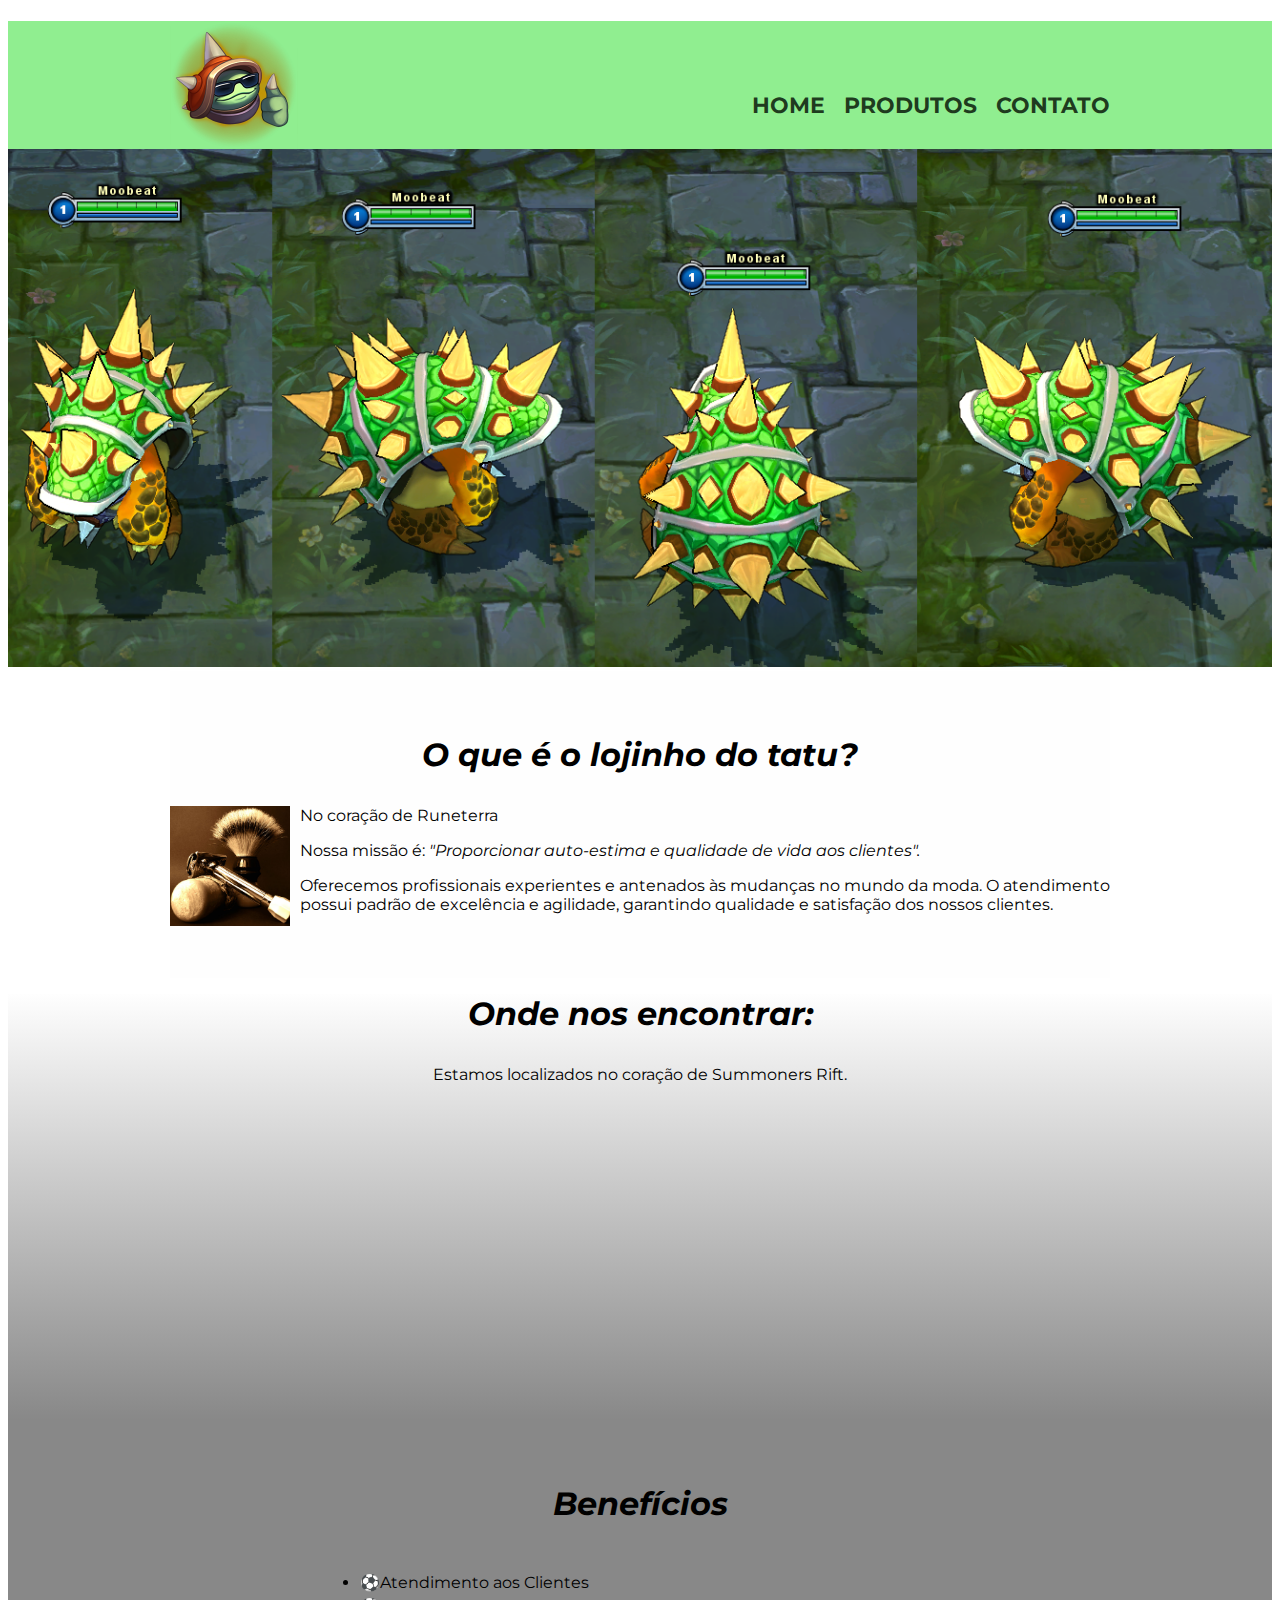
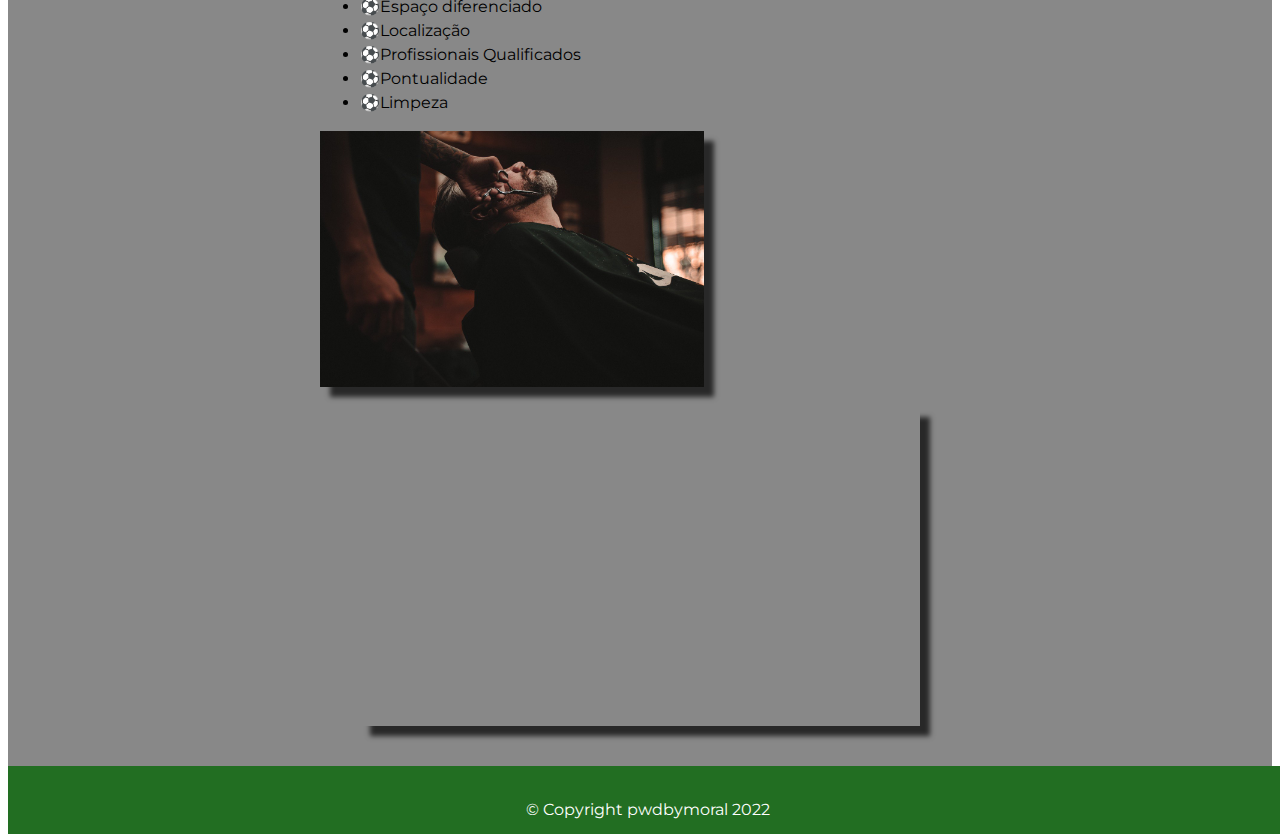
==== index.html @ 6970e9bc "refactoring and more little updates" ====
<!DOCTYPE html>
<html lang="pt-br">
    <head>
        <meta charset="UTF-8">
        <meta name="viewport" content="width=device-width">
        <title> Lojinho do Tatu </title>
        <link rel="stylesheet" href="reset.css">
        <link rel="stylesheet" href="style.css">
        <link href="https://fonts.googleapis.com/css2?family=Montserrat:ital,wght@0,100;0,200;0,300;0,400;0,500;0,600;0,700;0,800;0,900;1,100;1,200;1,300;1,400;1,500;1,600;1,700;1,800;1,900&display=swap" rel="stylesheet">
    </head>

    <body>
        <header>
            <div class="caixa">
                <h1> <img class="rammus-icon" src="rammus icon.webp"> </h1>
                <nav>
                    <ul>
                        <li><a href="index.html">Home</a></li>
                        <li><a href="produtos.html">Produtos</a></li>
                        <li><a href="contato.html">Contato</a></li>
                    </ul>
                </nav>
            </div>
        </header>

        <img class="banner" src="kings.png" alt="Demonstração da skin Rammus astronauta por vários ângulos.">
        <main>

            <section class="principal">
                <h2 class="titulo-principal">O que é o lojinho do tatu?</h2>

                <img class="utensilios" src="utensilios.jpg" alt="Utensílios de um barbeiro.">
                <p> No coração de Runeterra </p>
                <p>Nossa missão é: <em>"Proporcionar auto-estima e qualidade de vida aos clientes".</em></p>
                <p>Oferecemos profissionais experientes e antenados às mudanças no mundo da moda. O atendimento possui padrão de excelência e agilidade, garantindo qualidade e satisfação dos nossos clientes.</p>
            </section>

            <section class="mapa">
                <h3 class="titulo-principal">Onde nos encontrar:</h3>
                <p>Estamos localizados no coração de Summoners Rift.</p>
                <div class="mapa-conteudo">
                    <iframe src="https://www.google.com/maps/embed?pb=!1m18!1m12!1m3!1d3677.682416320378!2d-42.88725084950015!3d-22.81422878498562!2m3!1f0!2f0!3f0!3m2!1i1024!2i768!4f13.1!3m3!1m2!1s0x99949517188d9b%3A0xb2c8cccb22a28e55!2sSummoner&#39;s%20Rift!5e0!3m2!1spt-BR!2sbr!4v1664993697118!5m2!1spt-BR!2sbr" width="100%" height="300" style="border:0;" allowfullscreen="" loading="lazy" referrerpolicy="no-referrer-when-downgrade"></iframe>
                </div>             
            </section>

            <section class="beneficios">
                <h3 class="titulo-principal">Benefícios</h3>
                <div class="conteudo-beneficios">
                    <ul class="lista-beneficios">
                        <li class="itens">Atendimento aos Clientes</li>
                        <li class="itens">Espaço diferenciado</li>
                        <li class="itens">Localização</li>
                        <li class="itens">Profissionais Qualificados</li>
                        <li class="itens">Pontualidade</li>
                        <li class="itens">Limpeza</li>
                    </ul><img src="beneficios.jpg" class="imagem-beneficios" alt="Homem tendo seu cabelo cortado.">
                </div>
                <div class="video">
                    <iframe width="100%" height="315" src="https://www.youtube.com/embed/-kZy91wkVAU" title="YouTube video player" frameborder="0" allow="accelerometer; autoplay; clipboard-write; encrypted-media; gyroscope; picture-in-picture" allowfullscreen></iframe>
                </div> 
            </section>

               
        </main>
        
        <footer>
            <img class="rammus-foot" src="rammus foot.png" alt="">
            <p class="copyright">&copy; Copyright <a href="https://github.com/pwdbymoral">pwdbymoral</a> 2022</p>
        </footer>


    </body>
</html>
---- style.css ----
/* Declaração de fonte */
body {
    font-family: 'Montserrat', sans-serif;
}

/* Header/Cabeçalho */
header {
    background-color: #90ee90;
    height: 128px;
}

.rammus-icon {
    width: 128px;
    height: 128px;
}

.caixa {
    position: relative;
    width: 940px;
    margin: 0 auto;
}

nav {
    position: absolute;
    right: 0;
    top: 55px;
}

nav li {
    display: inline;
    margin: 0 0 0 15px;
}

nav a {
    font-weight: bold;
    color: rgba(0, 10, 0, 0.8);
    text-transform: uppercase;
    font-size: 22px;
    text-decoration: none;
    transition: 0.3s all;

}

nav a:hover {
    color: #EDAC79;
}

/* Footer/Rodapé */

footer {
    width: 100%;
    padding: 5px 0;
    text-align: center;
    background: #226E22;
    position: absolute;
}

footer p, a {
    font-size: 1em;
    color: #FEFEFE;
    font-weight: 400;
}

footer a {
    text-decoration: none;
    transition: 0.5s all;
}

footer a:hover {
    cursor: pointer;
    color: violet;
}


.rammus-foot {
    width: 10%;
}

.copyright {
    margin: 10px 0;
}

/* Index/Homepage */
.banner {
    width: 100%;
}

.titulo-principal {
    text-align: center;
    font-size: 2em;
    margin: 0.5em 0 1em;
    clear: left;
    font-weight: bold;
    font-style: italic;
}

.principal {
    width: 940px;
    margin: 0 auto;
    padding: 3em 0;
    background-color: #FEFEFE;
}

.principal p {
    margin: 0 0 1em;
}

.principal strong {
    font-weight: bold;
}

.principal em {
    font-style: italic;
}

.mapa {
    background: linear-gradient(#FEFEFE, #888888);
}

.mapa p {
    text-align: center;
    margin-bottom: 2em;
}

.mapa-conteudo {
    width: 940px;
    margin: 0 auto;
}

.beneficios {
    padding: 3em 0 1.5em;
    background-color: #888888;
}

.conteudo-beneficios {
    width: 640px;
    margin: 0 auto;
}

.lista-beneficios {
    width: 40%;
    display: inline-block;
    vertical-align: top;
}

.itens {
    line-height: 1.5;
}

.itens::before {
    content: "⚽";
}

.imagem-beneficios {
    width: 60%;
    box-shadow: 10px 10px 5px rgba(0, 0, 0, 0.7);
}

.utensilios {
    width: 120px;
    float: left;
    margin: 0 10px 10px 0;
}

.video {
    width: 560px;
    margin: 1em auto;
    
    box-shadow: 10px 10px 5px rgba(0, 0, 0, 0.7);
}

/* Página de Produtos */
.produtos {
    width: 940px;
    margin: 0 auto 0 auto;
    padding: 50px 0;
}

.produtos img {
    width: 100%;
}

.produtos li {
display: inline-block;
text-align: center;
width: 30%;
vertical-align: top;
margin: 0 1.5%;
padding: 15px 20px 15px 20px;
box-sizing: border-box;
border: 2px solid black;
border-radius: 10px;
transition: 0.5s all;
height: 370px;
color: rgba(0, 10, 0, 0.8);
}

.produtos li:hover {
    border-color: #EDAC79;
    transform: scale(1.15);
}

.produtos h2 {
    font-size: 25px;
    font-weight: 600;
}

.desc {
    font-size: 18px;
    height: 40px;
    vertical-align: middle;
}

.preco {
    font-size: 20px;
    font-weight: bold;
    margin-top: 10px;
}

/* Página de Contatos */
form {
    margin: 40px;
}

form label, form legend {
    display: block;
    font-size: larger;
    margin: 0 0 10px;
}

.input-padrao {
    display: block;
    margin: 0 0 15px;
    padding: 10px 25px;
    width: 50%;
}

.checkbox {
    margin: 20px 0;
}

.enviar {
    width: 40%;
    padding: 15px 0;
    background: orange;
    color: white;
    font-weight: bold;
    font-size: medium;
    border: none;
    border-radius: 5px;
    transition: 0.5s all;
    cursor: pointer;
}

.enviar:hover {
    background-color: darkorange;
    transform: scale(1.2);
}

table {
    margin: 20px 40px 40px;
}

thead {
    background-color: darkgray;
    color: white;
    font-weight: bold;
}

td, th {
    border: 1px solid black;
    padding: 8px 15px;
    text-align: center;
}

/* Adaptação mobile */
@media screen and (max-width: 480px) {
    .caixa, .principal, .conteudo-beneficios, .mapa-conteudo, .video, .produtos {
        width: auto;
    }

    h1 {
        text-align: center;
    }

    nav {
        position: static;
    }

    nav ul {
        text-align: center;
    }

    .principal {
        margin: 0 5%;
    }
    
    header {
        height: 200px;
    }
    
    .video {
        width: 80%;
        height: 80%;
        margin: 0 auto;
    }
    
    .lista-beneficios, .imagem-beneficios {
        width: 80%;
        padding: 10%;
    }

    .produtos {
        margin: 0 auto;
        text-align: center;
        padding: 30px 0;
    }

    .produtos li {
        width: 80%;
        margin: 3% auto;
        height: auto;
    }
}
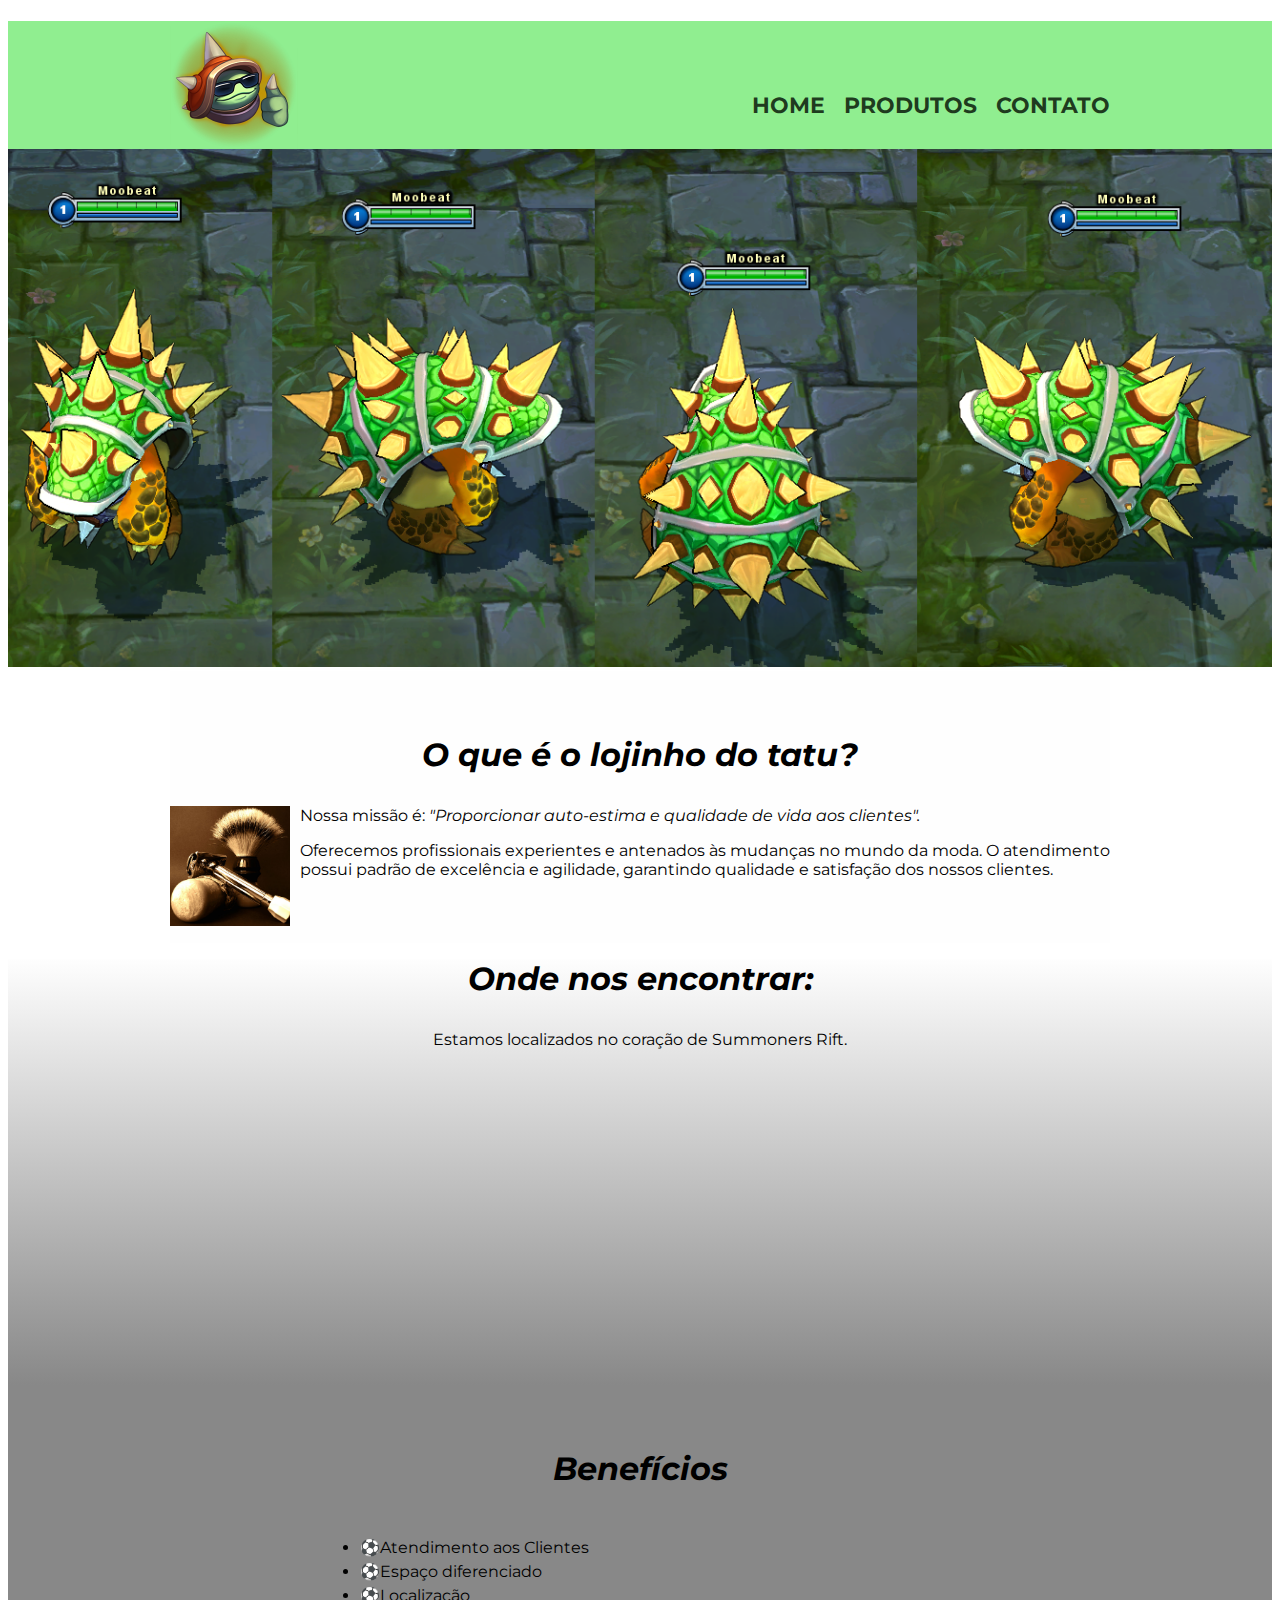
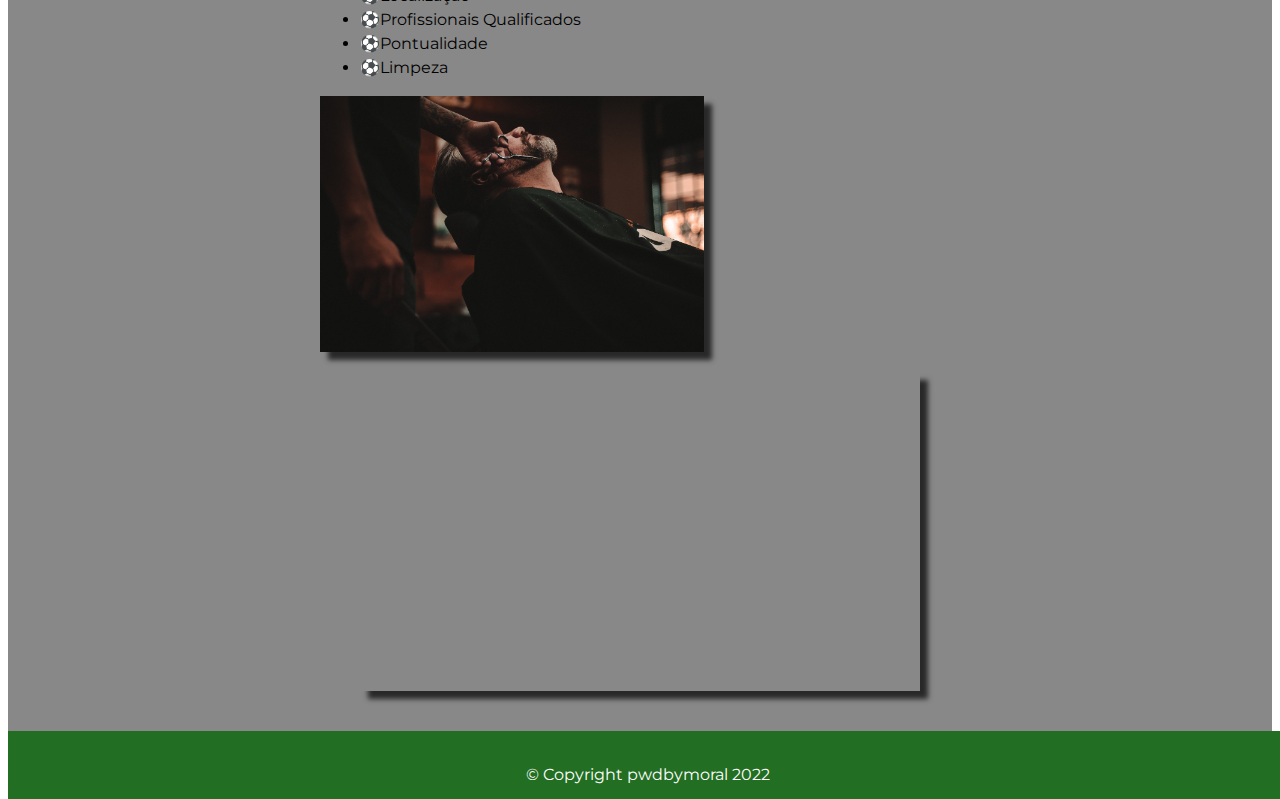
==== commit b09aa99a: "improvements in responsiveness" ====
--- a/index.html
+++ b/index.html
@@ -30,7 +30,6 @@
                 <h2 class="titulo-principal">O que é o lojinho do tatu?</h2>
 
                 <img class="utensilios" src="utensilios.jpg" alt="Utensílios de um barbeiro.">
-                <p> No coração de Runeterra </p>
                 <p>Nossa missão é: <em>"Proporcionar auto-estima e qualidade de vida aos clientes".</em></p>
                 <p>Oferecemos profissionais experientes e antenados às mudanças no mundo da moda. O atendimento possui padrão de excelência e agilidade, garantindo qualidade e satisfação dos nossos clientes.</p>
             </section>
--- a/style.css
+++ b/style.css
@@ -153,7 +153,7 @@
 
 .imagem-beneficios {
     width: 60%;
-    box-shadow: 10px 10px 5px rgba(0, 0, 0, 0.7);
+    box-shadow: 8px 8px 5px rgba(0, 0, 0, 0.7);
 }
 
 .utensilios {
@@ -166,7 +166,7 @@
     width: 560px;
     margin: 1em auto;
     
-    box-shadow: 10px 10px 5px rgba(0, 0, 0, 0.7);
+    box-shadow: 8px 8px 5px rgba(0, 0, 0, 0.7);
 }
 
 /* Página de Produtos */
@@ -258,7 +258,7 @@
 }
 
 table {
-    margin: 20px 40px 40px;
+    margin: 20px auto;
 }
 
 thead {
@@ -273,14 +273,60 @@
     text-align: center;
 }
 
-/* Adaptação mobile */
-@media screen and (max-width: 480px) {
+/* 
+  ##Device = Desktops
+  ##Screen = 1281px to higher resolution desktops
+*/
+
+@media (min-width: 1281px) {
+  
+    /* CSS */
+    
+}
+
+/* 
+##Device = Tablets, Ipads (portrait)
+##Screen = B/w 768px to 1024px
+*/
+  
+@media (min-width: 768px) and (max-width: 1024px) {
+
+    /* CSS */
+
+}
+
+/* 
+##Device = Tablets, Ipads (landscape)
+##Screen = B/w 768px to 1024px
+*/
+
+@media (min-width: 768px) and (max-width: 1024px) and (orientation: landscape) {
+
+    /* CSS */
+
+}
+
+/* 
+##Device = Low Resolution Tablets, Mobiles (Landscape)
+##Screen = B/w 481px to 767px
+*/
+
+@media (min-width: 481px) and (max-width: 767px) {
+
+    /* CSS */
     .caixa, .principal, .conteudo-beneficios, .mapa-conteudo, .video, .produtos {
         width: auto;
     }
+    
+    header {
+        height: fit-content;
+        padding-bottom: 0.5em;
+
+    }
 
     h1 {
         text-align: center;
+        padding-top: 1em;
     }
 
     nav {
@@ -288,37 +334,156 @@
     }
 
     nav ul {
-        text-align: center;
+        padding: 5px 0;
+        text-align: center;
+        background-color: #226E22;
+    }
+
+    nav ul li {
+        margin: 0 5px;
+    }
+
+    nav ul li a {
+        color: #ffffffeb;
     }
 
     .principal {
         margin: 0 5%;
-    }
-    
-    header {
-        height: 200px;
+        padding: 1em;
+    }
+    
+    
+    .beneficios {
+        padding-top: 24px;
+    }
+
+    .titulo-principal {
+        margin: 16px 0 24px;
+    }
+
+    .conteudo-beneficios {
+        text-align: center;
+        padding-bottom: 3%;
+    }
+
+    .lista-beneficios, .imagem-beneficios {
+        width: 80%;
+        display: block;
+        margin: 0 auto;
+    }
+
+    .lista-beneficios {
+        padding-bottom: 0.5em;
+    }
+
+    .lista-beneficios li {
+        text-align: center;
+        margin-bottom: 3px;
     }
     
     .video {
         width: 80%;
-        height: 80%;
         margin: 0 auto;
     }
-    
-    .lista-beneficios, .imagem-beneficios {
-        width: 80%;
-        padding: 10%;
+
+    .video iframe {
+        height: 243px;
     }
 
     .produtos {
         margin: 0 auto;
         text-align: center;
-        padding: 30px 0;
+        padding: 1em 0;
+    }
+
+    .produtos img {
+        height: 50%;
+        width: auto;
     }
 
     .produtos li {
         width: 80%;
         margin: 3% auto;
         height: auto;
-    }
-}+        padding: 15px 0;
+    }
+
+    .input-padrao {
+        margin-top: 15px;
+    }
+}
+
+/* 
+  ##Device = Most of the Smartphones Mobiles (Portrait)
+  ##Screen = B/w 320px to 479px
+*/
+
+@media (min-width: 320px) and (max-width: 480px) {
+  
+    /* CSS */
+    .caixa, .principal, .conteudo-beneficios, .mapa-conteudo, .video, .produtos {
+        width: auto;
+    }
+
+    header {
+        height: fit-content;
+        padding-bottom: 0.5em;
+    }
+
+    h1 {
+        text-align: center;
+        padding-top: 1em;
+    }
+
+    nav {
+        position: static;
+    }
+
+    nav ul {
+        text-align: center;
+        background-color: #226E22;
+    }
+
+    nav ul li {
+        margin: 0 5px;
+    }
+
+    nav ul li a {
+        color: #ffffffeb;
+    }
+
+    .principal {
+        margin: 0 5%;
+        padding: 1em;
+    }
+    
+    .beneficios {
+        padding-top: 1em;
+    }
+
+    .lista-beneficios, .imagem-beneficios {
+        width: 80%;
+        padding: 3% 10%;
+    }
+    
+    .video {
+        width: 80%;
+        margin: 0 auto;
+    }
+
+    .video iframe {
+        height: 186px;
+    }
+
+    .produtos {
+        margin: 0 auto;
+        text-align: center;
+        padding: 1em 0;
+    }
+
+    .produtos li {
+        width: 80%;
+        margin: 3% auto;
+        height: auto;
+    }
+  }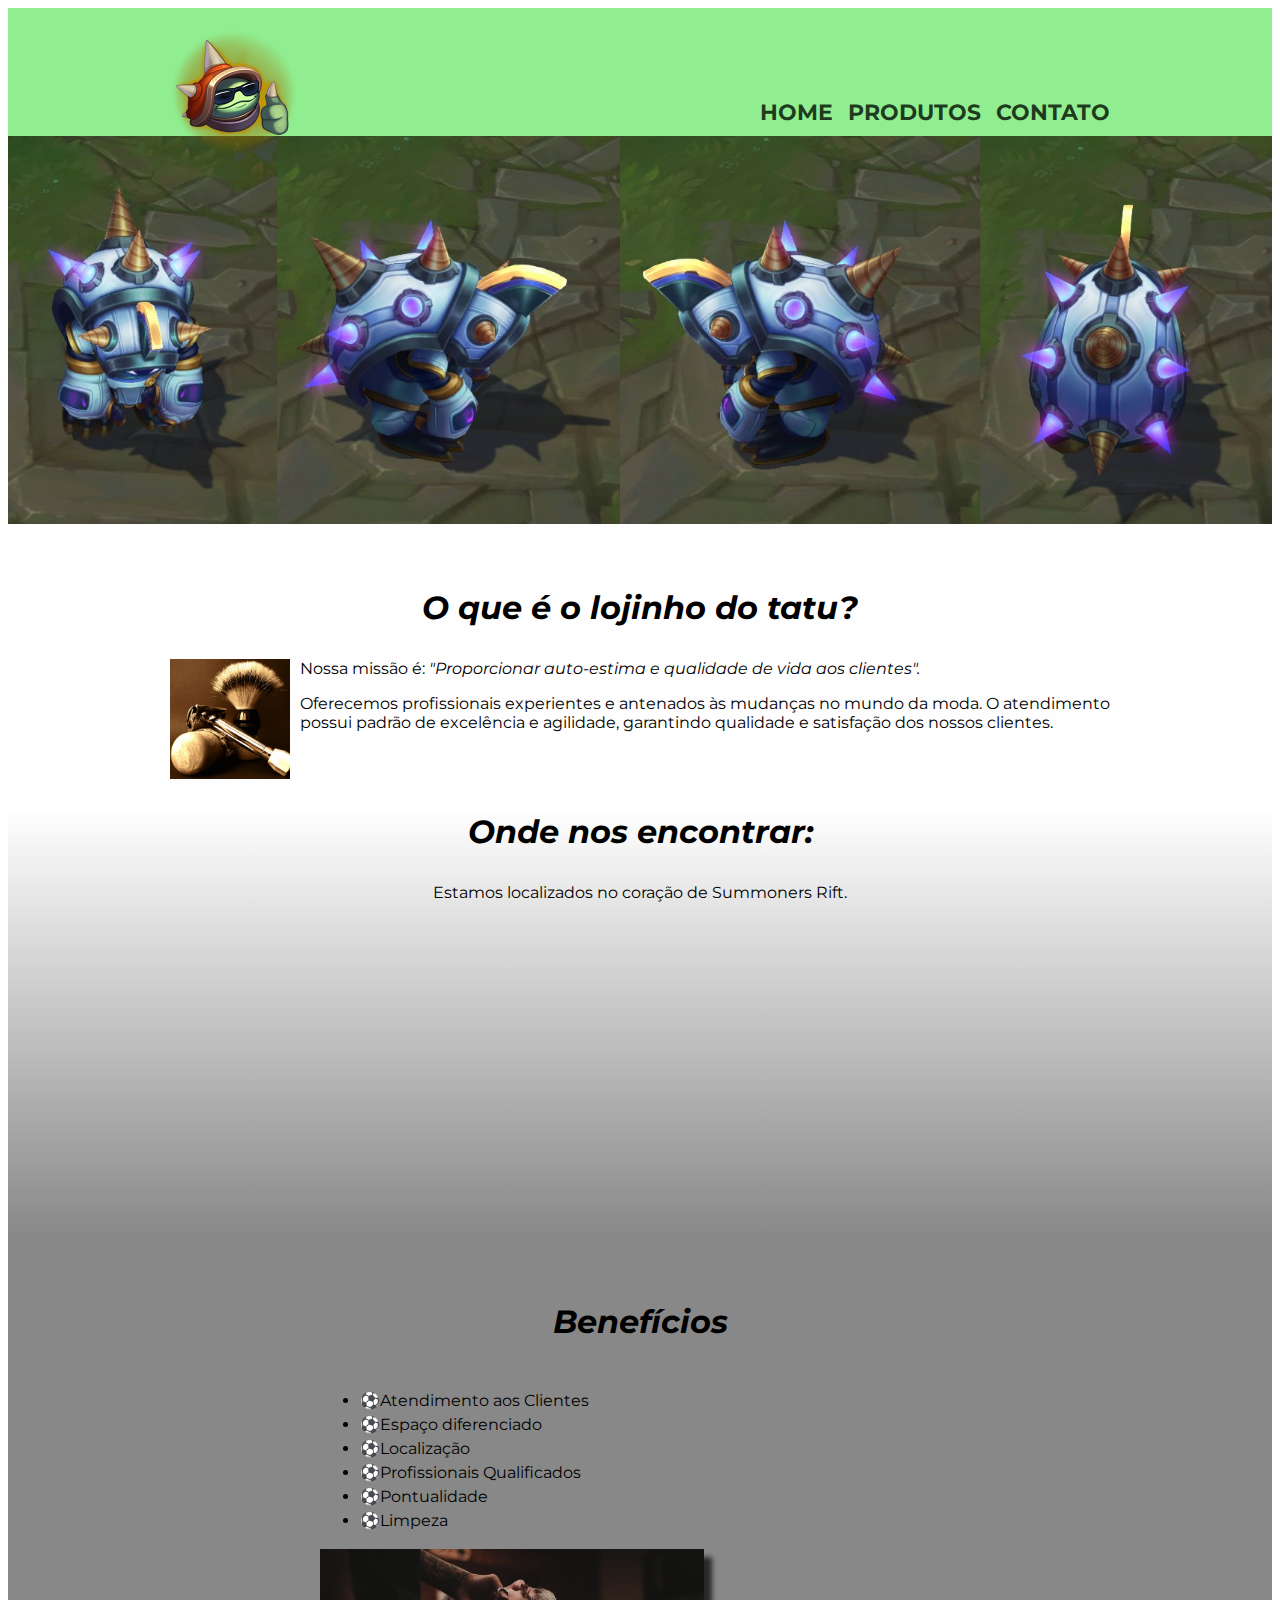
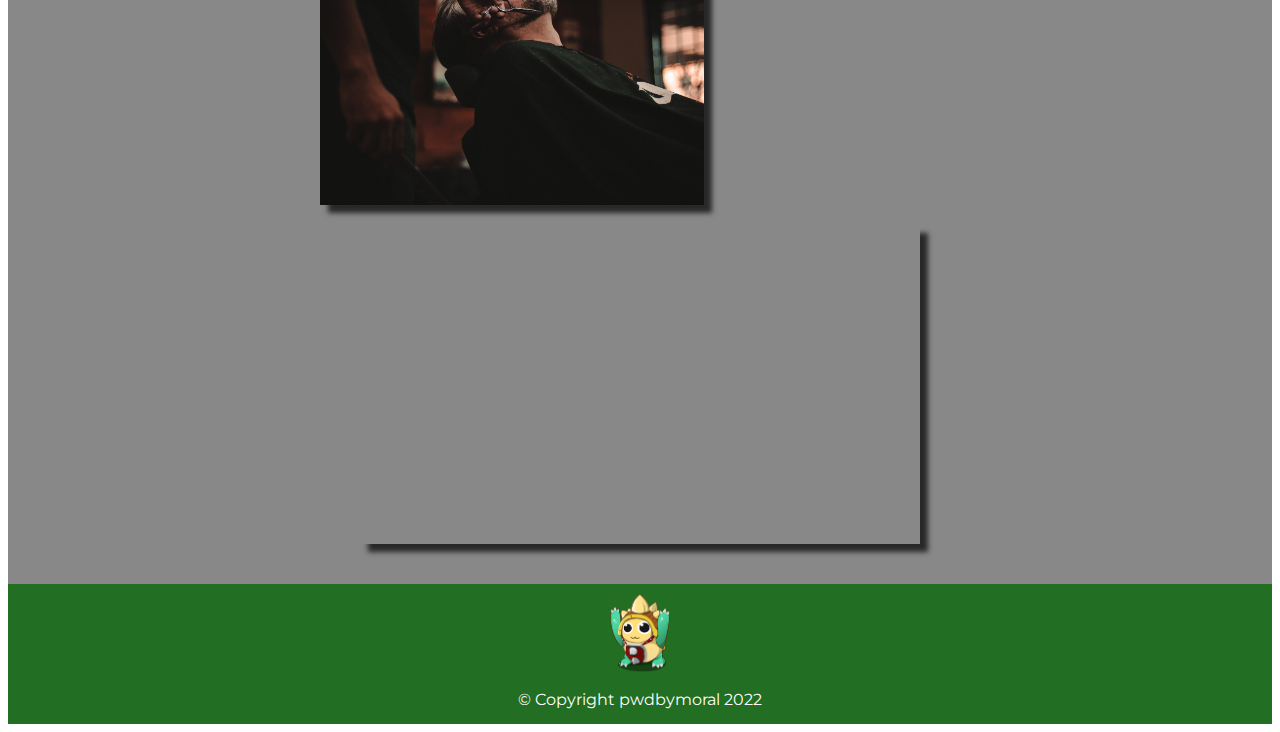
==== commit 94268c5f: "added favicon, refactoring and mobile adaptation" ====
--- a/index.html
+++ b/index.html
@@ -7,6 +7,10 @@
         <link rel="stylesheet" href="reset.css">
         <link rel="stylesheet" href="style.css">
         <link href="https://fonts.googleapis.com/css2?family=Montserrat:ital,wght@0,100;0,200;0,300;0,400;0,500;0,600;0,700;0,800;0,900;1,100;1,200;1,300;1,400;1,500;1,600;1,700;1,800;1,900&display=swap" rel="stylesheet">
+        <link rel="apple-touch-icon" sizes="180x180" href="favicon/apple-touch-icon.png">
+        <link rel="icon" type="image/png" sizes="32x32" href="favicon/favicon-32x32.png">
+        <link rel="icon" type="image/png" sizes="16x16" href="favicon/favicon-16x16.png">
+        <link rel="manifest" href="favicon/site.webmanifest">
     </head>
 
     <body>
@@ -14,7 +18,7 @@
             <div class="caixa">
                 <h1> <img class="rammus-icon" src="rammus icon.webp"> </h1>
                 <nav>
-                    <ul>
+                    <ul class="flex-container">
                         <li><a href="index.html">Home</a></li>
                         <li><a href="produtos.html">Produtos</a></li>
                         <li><a href="contato.html">Contato</a></li>
@@ -23,7 +27,7 @@
             </div>
         </header>
 
-        <img class="banner" src="kings.png" alt="Demonstração da skin Rammus astronauta por vários ângulos.">
+        <img class="banner" src="banner.png" alt="Demonstração da skin Rammus astronauta por vários ângulos.">
         <main>
 
             <section class="principal">
@@ -63,7 +67,7 @@
         </main>
         
         <footer>
-            <img class="rammus-foot" src="rammus foot.png" alt="">
+            <img class="rammus-foot" src="rammus footer.png" alt="">
             <p class="copyright">&copy; Copyright <a href="https://github.com/pwdbymoral">pwdbymoral</a> 2022</p>
         </footer>
 
--- a/style.css
+++ b/style.css
@@ -1,6 +1,14 @@
-/* Declaração de fonte */
+/* html { 
+    min-width: 320px; 
+    max-width: 1400px; 
+} */
+
+/* Body */
 body {
     font-family: 'Montserrat', sans-serif;
+    min-height: 100vh;
+    display: flex;
+    flex-direction: column;
 }
 
 /* Header/Cabeçalho */
@@ -16,6 +24,7 @@
 
 .caixa {
     position: relative;
+    box-sizing: border-box;
     width: 940px;
     margin: 0 auto;
 }
@@ -24,6 +33,13 @@
     position: absolute;
     right: 0;
     top: 55px;
+}
+
+.flex-container {
+    height: 1.5em;
+    display: flex;
+    justify-content: space-evenly;
+    align-items: center;
 }
 
 nav li {
@@ -45,6 +61,10 @@
     color: #EDAC79;
 }
 
+main {
+    margin: auto 0;
+}
+
 /* Footer/Rodapé */
 
 footer {
@@ -52,7 +72,7 @@
     padding: 5px 0;
     text-align: center;
     background: #226E22;
-    position: absolute;
+    margin-top: auto;
 }
 
 footer p, a {
@@ -230,9 +250,10 @@
 
 .input-padrao {
     display: block;
-    margin: 0 0 15px;
+    margin: 15px 0 15px;
     padding: 10px 25px;
     width: 50%;
+
 }
 
 .checkbox {
@@ -361,6 +382,11 @@
         margin: 16px 0 24px;
     }
 
+    .mapa-conteudo iframe {
+        width: 80%;
+        margin: 0 auto;
+    }
+
     .conteudo-beneficios {
         text-align: center;
         padding-bottom: 3%;
@@ -403,14 +429,14 @@
 
     .produtos li {
         width: 80%;
-        margin: 3% auto;
+        margin: 4% auto;
         height: auto;
         padding: 15px 0;
     }
 
-    .input-padrao {
+    /* .input-padrao {
         margin-top: 15px;
-    }
+    } */
 }
 
 /* 
@@ -457,13 +483,28 @@
         padding: 1em;
     }
     
-    .beneficios {
+     .beneficios {
         padding-top: 1em;
     }
 
+    .conteudo-beneficios {
+        text-align: center;
+        padding-bottom: 1.5em;
+    }
+
     .lista-beneficios, .imagem-beneficios {
         width: 80%;
-        padding: 3% 10%;
+        display: block;
+        margin: 0 auto;
+    }
+
+    .lista-beneficios {
+        padding-bottom: 1em;
+    }
+
+    .lista-beneficios li {
+        text-align: center;
+        margin-bottom: 3px;
     }
     
     .video {
@@ -483,7 +524,11 @@
 
     .produtos li {
         width: 80%;
-        margin: 3% auto;
+        margin: 5% auto;
         height: auto;
     }
+
+    /* .input-padrao {
+        margin-top: 15px;
+    } */
   }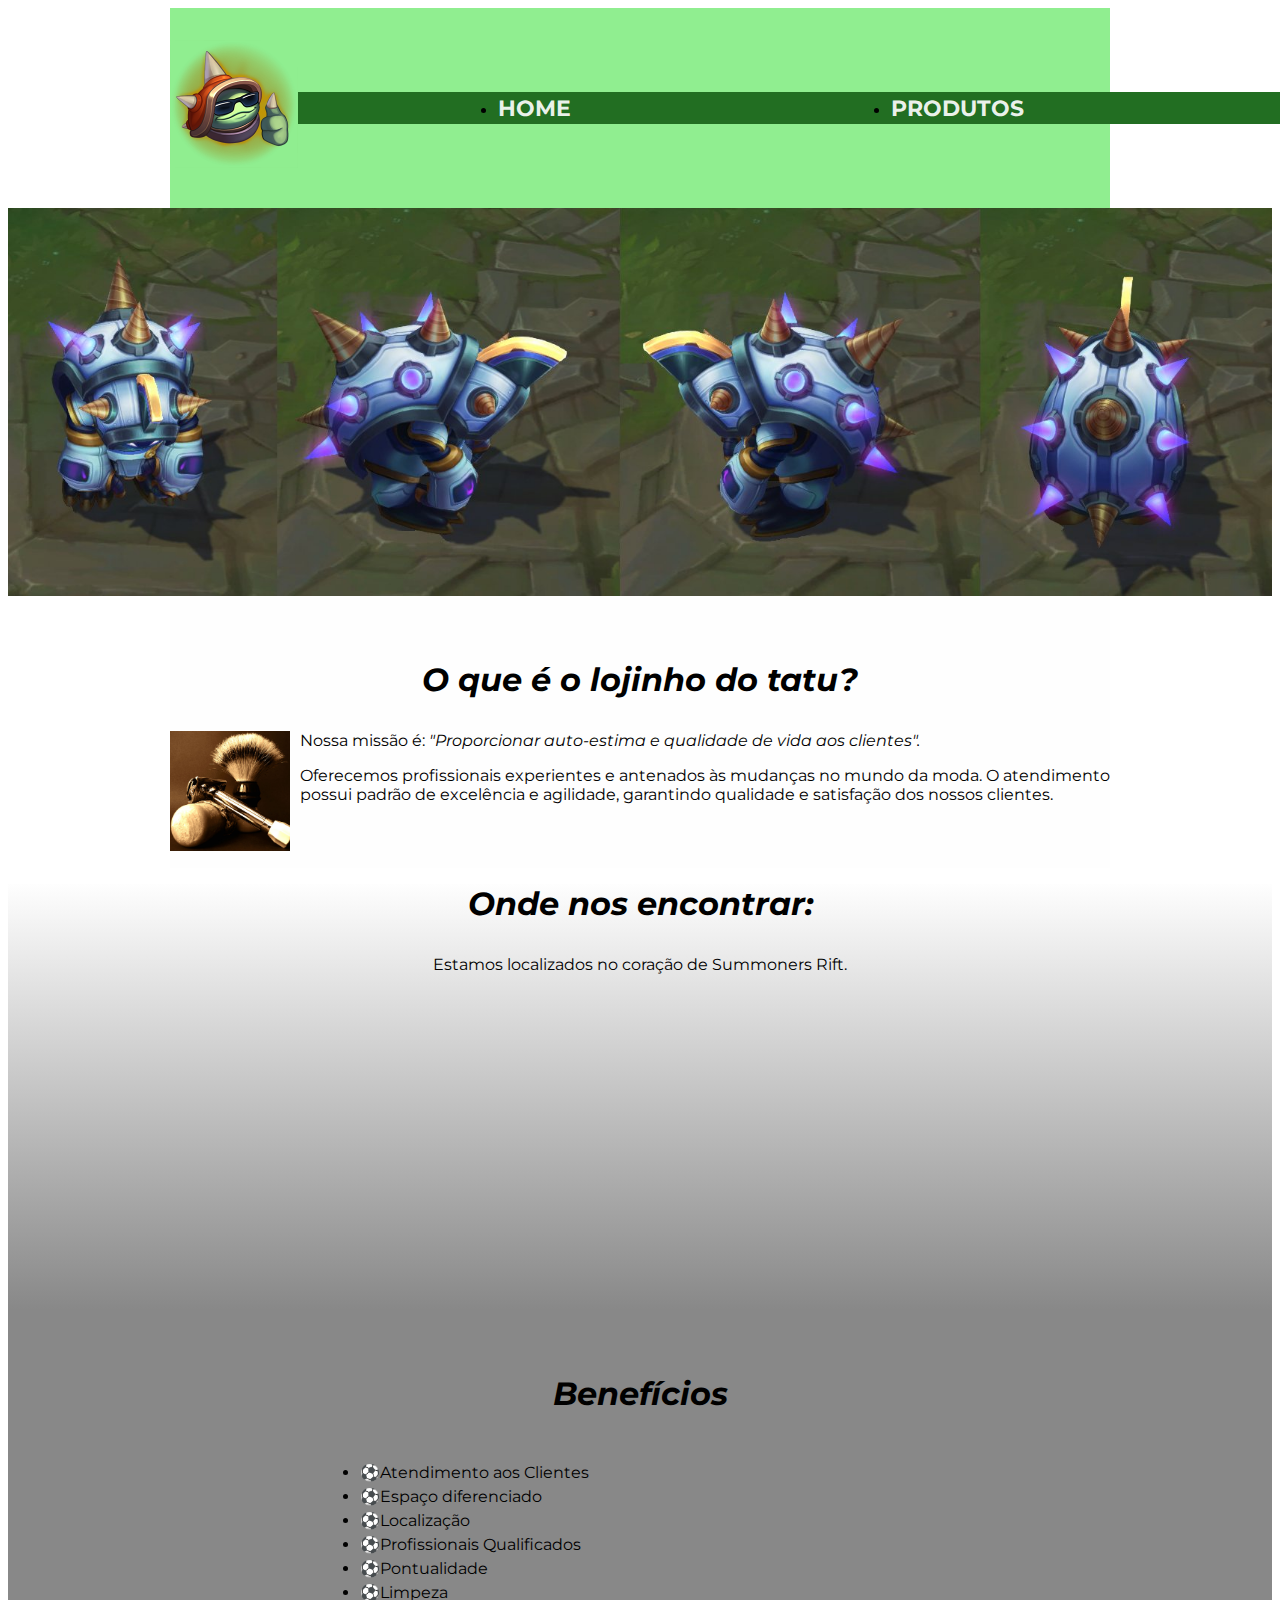
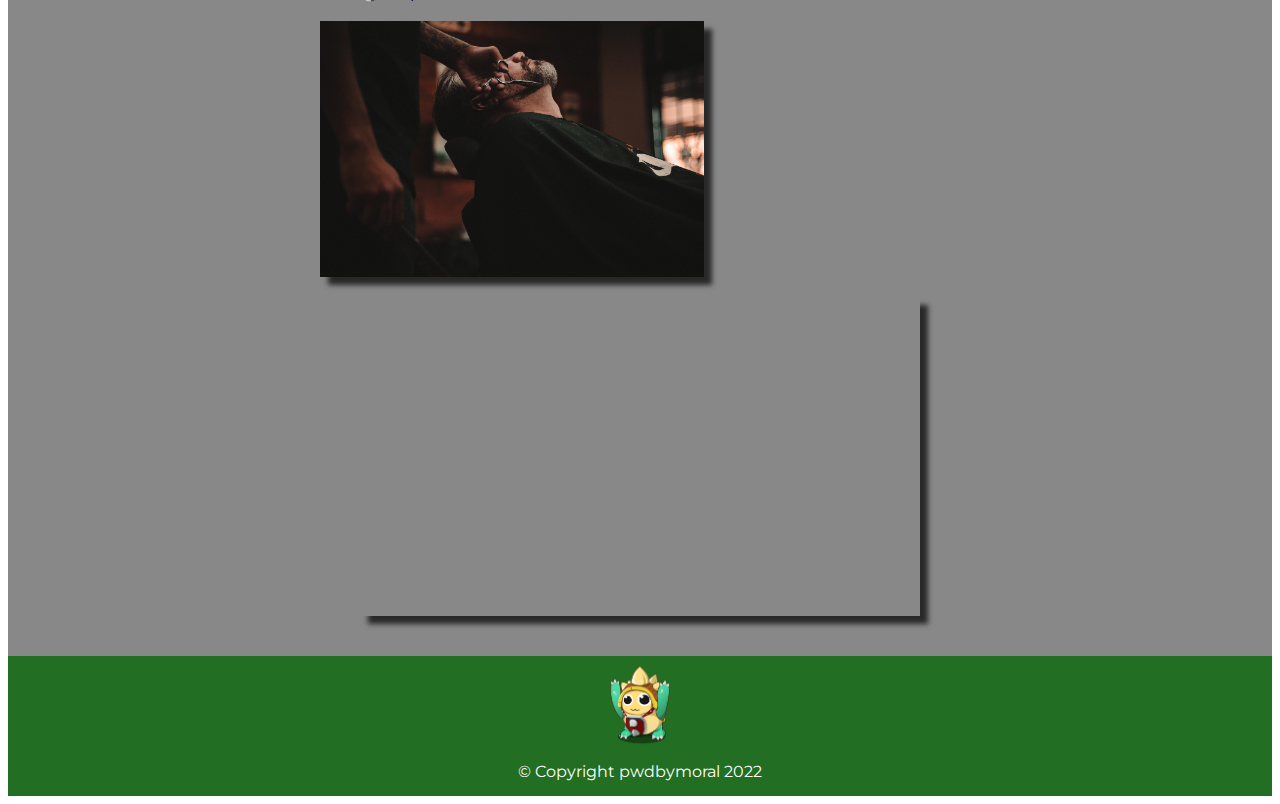
==== commit b3e25484: "refactoring and changes in mediaqueries" ====
--- a/index.html
+++ b/index.html
@@ -16,9 +16,9 @@
     <body>
         <header>
             <div class="caixa">
-                <h1> <img class="rammus-icon" src="rammus icon.webp"> </h1>
+                <h1> <img class="rammus-icon" src="okay emote.webp" alt="Emote do rammus de óculos escuros fazendo um legal com o polegar"> </h1>
                 <nav>
-                    <ul class="flex-container">
+                    <ul class="navbar">
                         <li><a href="index.html">Home</a></li>
                         <li><a href="produtos.html">Produtos</a></li>
                         <li><a href="contato.html">Contato</a></li>
--- a/style.css
+++ b/style.css
@@ -1,534 +1,495 @@
-/* html { 
-    min-width: 320px; 
-    max-width: 1400px; 
-} */
-
 /* Body */
 body {
-    font-family: 'Montserrat', sans-serif;
-    min-height: 100vh;
-    display: flex;
-    flex-direction: column;
+	font-family: 'Montserrat', sans-serif;
+	min-height: 100vh;
+	display: flex;
+	flex-direction: column;
 }
 
 /* Header/Cabeçalho */
-header {
-    background-color: #90ee90;
-    height: 128px;
+.caixa {
+	display: flex;
+	background-color: #90ee90;
+	height: 200px;
+	width: 940px;
+	margin: auto;
+	justify-content: space-evenly;
+	text-align: center;
+	flex-flow: column wrap;
 }
 
 .rammus-icon {
-    width: 128px;
-    height: 128px;
-}
-
-.caixa {
-    position: relative;
-    box-sizing: border-box;
-    width: 940px;
-    margin: 0 auto;
-}
-
-nav {
-    position: absolute;
-    right: 0;
-    top: 55px;
-}
-
-.flex-container {
-    height: 1.5em;
-    display: flex;
-    justify-content: space-evenly;
-    align-items: center;
-}
-
-nav li {
-    display: inline;
-    margin: 0 0 0 15px;
+	width: 128px;
+	height: 128px;
+}
+
+.navbar {
+	height: 2em;
+	display: flex;
+	justify-content: space-around;
+	align-items: center;
+	width: 100vw;
+
+	background-color: #226E22;
 }
 
 nav a {
-    font-weight: bold;
-    color: rgba(0, 10, 0, 0.8);
-    text-transform: uppercase;
-    font-size: 22px;
-    text-decoration: none;
-    transition: 0.3s all;
+	font-weight: bold;
+	color: #ffffffeb;
+	text-transform: uppercase;
+	font-size: 22px;
+	text-decoration: none;
+	transition: 0.3s all;
 
 }
 
 nav a:hover {
-    color: #EDAC79;
+	color: #EDAC79;
 }
 
 main {
-    margin: auto 0;
+	margin: auto 0;
 }
 
 /* Footer/Rodapé */
 
 footer {
-    width: 100%;
-    padding: 5px 0;
-    text-align: center;
-    background: #226E22;
-    margin-top: auto;
+	width: 100%;
+	padding: 5px 0;
+	text-align: center;
+	background: #226E22;
+	margin-top: auto;
 }
 
 footer p, a {
-    font-size: 1em;
-    color: #FEFEFE;
-    font-weight: 400;
+	font-size: 1em;
+	color: #FEFEFE;
+	font-weight: 400;
 }
 
 footer a {
-    text-decoration: none;
-    transition: 0.5s all;
+	text-decoration: none;
+	transition: 0.5s all;
 }
 
 footer a:hover {
-    cursor: pointer;
-    color: violet;
+	cursor: pointer;
+	color: violet;
 }
 
 
 .rammus-foot {
-    width: 10%;
+	width: 10%;
 }
 
 .copyright {
-    margin: 10px 0;
+	margin: 10px 0;
 }
 
 /* Index/Homepage */
 .banner {
-    width: 100%;
+	width: 100%;
 }
 
 .titulo-principal {
-    text-align: center;
-    font-size: 2em;
-    margin: 0.5em 0 1em;
-    clear: left;
-    font-weight: bold;
-    font-style: italic;
+	text-align: center;
+	font-size: 2em;
+	margin: 0.5em 0 1em;
+	clear: left;
+	font-weight: bold;
+	font-style: italic;
 }
 
 .principal {
-    width: 940px;
-    margin: 0 auto;
-    padding: 3em 0;
-    background-color: #FEFEFE;
+	width: 940px;
+	margin: 0 auto;
+	padding: 3em 0;
+	background-color: #FEFEFE;
 }
 
 .principal p {
-    margin: 0 0 1em;
+	margin: 0 0 1em;
 }
 
 .principal strong {
-    font-weight: bold;
+	font-weight: bold;
 }
 
 .principal em {
-    font-style: italic;
+	font-style: italic;
 }
 
 .mapa {
-    background: linear-gradient(#FEFEFE, #888888);
+	background: linear-gradient(#FEFEFE, #888888);
 }
 
 .mapa p {
-    text-align: center;
-    margin-bottom: 2em;
+	text-align: center;
+	margin-bottom: 2em;
 }
 
 .mapa-conteudo {
-    width: 940px;
-    margin: 0 auto;
+	width: 940px;
+	margin: 0 auto;
 }
 
 .beneficios {
-    padding: 3em 0 1.5em;
-    background-color: #888888;
+	padding: 3em 0 1.5em;
+	background-color: #888888;
 }
 
 .conteudo-beneficios {
-    width: 640px;
-    margin: 0 auto;
+	width: 640px;
+	margin: 0 auto;
 }
 
 .lista-beneficios {
-    width: 40%;
-    display: inline-block;
-    vertical-align: top;
+	width: 40%;
+	display: inline-block;
+	vertical-align: top;
 }
 
 .itens {
-    line-height: 1.5;
+	line-height: 1.5;
 }
 
 .itens::before {
-    content: "⚽";
+	content: "⚽";
 }
 
 .imagem-beneficios {
-    width: 60%;
-    box-shadow: 8px 8px 5px rgba(0, 0, 0, 0.7);
+	width: 60%;
+	box-shadow: 8px 8px 5px rgba(0, 0, 0, 0.7);
 }
 
 .utensilios {
-    width: 120px;
-    float: left;
-    margin: 0 10px 10px 0;
+	width: 120px;
+	float: left;
+	margin: 0 10px 10px 0;
 }
 
 .video {
-    width: 560px;
-    margin: 1em auto;
-    
-    box-shadow: 8px 8px 5px rgba(0, 0, 0, 0.7);
+	width: 560px;
+	margin: 1em auto;
+
+	box-shadow: 8px 8px 5px rgba(0, 0, 0, 0.7);
 }
 
 /* Página de Produtos */
 .produtos {
-    width: 940px;
-    margin: 0 auto 0 auto;
-    padding: 50px 0;
+	display: flex;
+	flex-direction: column;
+	padding: 1em 0;
+	align-items: center;
 }
 
 .produtos img {
-    width: 100%;
+	width: 100%;
 }
 
 .produtos li {
-display: inline-block;
 text-align: center;
-width: 30%;
-vertical-align: top;
-margin: 0 1.5%;
+/* vertical-align: top; */
+margin: 1em 0;
 padding: 15px 20px 15px 20px;
 box-sizing: border-box;
 border: 2px solid black;
 border-radius: 10px;
 transition: 0.5s all;
-height: 370px;
 color: rgba(0, 10, 0, 0.8);
 }
 
 .produtos li:hover {
-    border-color: #EDAC79;
-    transform: scale(1.15);
+	border-color: #EDAC79;
+	transform: scale(1.1);
 }
 
 .produtos h2 {
-    font-size: 25px;
-    font-weight: 600;
+	font-size: 25px;
+	font-weight: 600;
 }
 
 .desc {
-    font-size: 18px;
-    height: 40px;
-    vertical-align: middle;
+	font-size: 18px;
+	height: 40px;
+	vertical-align: middle;
 }
 
 .preco {
-    font-size: 20px;
-    font-weight: bold;
-    margin-top: 10px;
+	font-size: 20px;
+	font-weight: bold;
+	margin-top: 10px;
 }
 
 /* Página de Contatos */
 form {
-    margin: 40px;
+	margin: 40px;
 }
 
 form label, form legend {
-    display: block;
-    font-size: larger;
-    margin: 0 0 10px;
+	display: block;
+	font-size: larger;
+	margin: 0 0 10px;
 }
 
 .input-padrao {
-    display: block;
-    margin: 15px 0 15px;
-    padding: 10px 25px;
-    width: 50%;
+	display: block;
+	margin: 15px 0 15px;
+	padding: 10px 25px;
+	width: 50%;
 
 }
 
 .checkbox {
-    margin: 20px 0;
+	margin: 20px 0;
 }
 
 .enviar {
-    width: 40%;
-    padding: 15px 0;
-    background: orange;
-    color: white;
-    font-weight: bold;
-    font-size: medium;
-    border: none;
-    border-radius: 5px;
-    transition: 0.5s all;
-    cursor: pointer;
+	width: 40%;
+	padding: 15px 0;
+	background: orange;
+	color: white;
+	font-weight: bold;
+	font-size: medium;
+	border: none;
+	border-radius: 5px;
+	transition: 0.5s all;
+	cursor: pointer;
 }
 
 .enviar:hover {
-    background-color: darkorange;
-    transform: scale(1.2);
+	background-color: darkorange;
+	transform: scale(1.2);
 }
 
 table {
-    margin: 20px auto;
+	margin: 20px auto;
 }
 
 thead {
-    background-color: darkgray;
-    color: white;
-    font-weight: bold;
+	background-color: darkgray;
+	color: white;
+	font-weight: bold;
 }
 
 td, th {
-    border: 1px solid black;
-    padding: 8px 15px;
-    text-align: center;
-}
-
-/* 
+	border: 1px solid black;
+	padding: 8px 15px;
+	text-align: center;
+}
+
+/*
   ##Device = Desktops
   ##Screen = 1281px to higher resolution desktops
 */
 
 @media (min-width: 1281px) {
-  
-    /* CSS */
-    
-}
-
-/* 
+
+	/* CSS */
+
+}
+
+/*
 ##Device = Tablets, Ipads (portrait)
 ##Screen = B/w 768px to 1024px
 */
-  
+
 @media (min-width: 768px) and (max-width: 1024px) {
 
-    /* CSS */
-
-}
-
-/* 
+	/* CSS */
+
+}
+
+/*
 ##Device = Tablets, Ipads (landscape)
 ##Screen = B/w 768px to 1024px
 */
 
 @media (min-width: 768px) and (max-width: 1024px) and (orientation: landscape) {
 
-    /* CSS */
-
-}
-
-/* 
+	/* CSS */
+
+}
+
+/*
 ##Device = Low Resolution Tablets, Mobiles (Landscape)
 ##Screen = B/w 481px to 767px
 */
 
 @media (min-width: 481px) and (max-width: 767px) {
 
-    /* CSS */
-    .caixa, .principal, .conteudo-beneficios, .mapa-conteudo, .video, .produtos {
-        width: auto;
-    }
-    
-    header {
-        height: fit-content;
-        padding-bottom: 0.5em;
-
-    }
-
-    h1 {
-        text-align: center;
-        padding-top: 1em;
-    }
-
-    nav {
-        position: static;
-    }
-
-    nav ul {
-        padding: 5px 0;
-        text-align: center;
-        background-color: #226E22;
-    }
-
-    nav ul li {
-        margin: 0 5px;
-    }
-
-    nav ul li a {
-        color: #ffffffeb;
-    }
-
-    .principal {
-        margin: 0 5%;
-        padding: 1em;
-    }
-    
-    
-    .beneficios {
-        padding-top: 24px;
-    }
-
-    .titulo-principal {
-        margin: 16px 0 24px;
-    }
-
-    .mapa-conteudo iframe {
-        width: 80%;
-        margin: 0 auto;
-    }
-
-    .conteudo-beneficios {
-        text-align: center;
-        padding-bottom: 3%;
-    }
-
-    .lista-beneficios, .imagem-beneficios {
-        width: 80%;
-        display: block;
-        margin: 0 auto;
-    }
-
-    .lista-beneficios {
-        padding-bottom: 0.5em;
-    }
-
-    .lista-beneficios li {
-        text-align: center;
-        margin-bottom: 3px;
-    }
-    
-    .video {
-        width: 80%;
-        margin: 0 auto;
-    }
-
-    .video iframe {
-        height: 243px;
-    }
-
-    .produtos {
-        margin: 0 auto;
-        text-align: center;
-        padding: 1em 0;
-    }
-
-    .produtos img {
-        height: 50%;
-        width: auto;
-    }
-
-    .produtos li {
-        width: 80%;
-        margin: 4% auto;
-        height: auto;
-        padding: 15px 0;
-    }
-
-    /* .input-padrao {
-        margin-top: 15px;
-    } */
-}
-
-/* 
+	/* CSS */
+	.caixa, .principal, .conteudo-beneficios, .mapa-conteudo, .video, .produtos {
+		width: auto;
+	}
+
+	header {
+		height: fit-content;
+		padding-bottom: 0.5em;
+
+	}
+
+	h1 {
+		text-align: center;
+		padding-top: 1em;
+	}
+
+	nav {
+		position: static;
+	}
+
+	nav ul {
+		padding: 5px 0;
+		text-align: center;
+		background-color: #226E22;
+	}
+
+	nav ul li {
+		margin: 0 5px;
+	}
+
+	nav ul li a {
+		color: #ffffffeb;
+	}
+
+	.principal {
+		margin: 0 5%;
+		padding: 1em;
+	}
+
+
+	.beneficios {
+		padding-top: 24px;
+	}
+
+	.titulo-principal {
+		margin: 16px 0 24px;
+	}
+
+	.mapa-conteudo iframe {
+		width: 80%;
+		margin: 0 auto;
+	}
+
+	.conteudo-beneficios {
+		text-align: center;
+		padding-bottom: 3%;
+	}
+
+	.lista-beneficios, .imagem-beneficios {
+		width: 80%;
+		display: block;
+		margin: 0 auto;
+	}
+
+	.lista-beneficios {
+		padding-bottom: 0.5em;
+	}
+
+	.lista-beneficios li {
+		text-align: center;
+		margin-bottom: 3px;
+	}
+
+	.video {
+		width: 80%;
+		margin: 0 auto;
+	}
+
+	.video iframe {
+		height: 243px;
+	}
+
+	.produtos {
+		margin: 0 auto;
+		text-align: center;
+		padding: 1em 0;
+	}
+
+	.produtos img {
+		height: 60%;
+		width: auto;
+	}
+
+	.produtos li {
+		width: 80%;
+		margin: 4% auto;
+		height:fit-content;
+		padding: 15px 0;
+	}
+}
+
+/*
   ##Device = Most of the Smartphones Mobiles (Portrait)
   ##Screen = B/w 320px to 479px
 */
 
 @media (min-width: 320px) and (max-width: 480px) {
-  
-    /* CSS */
-    .caixa, .principal, .conteudo-beneficios, .mapa-conteudo, .video, .produtos {
-        width: auto;
-    }
-
-    header {
-        height: fit-content;
-        padding-bottom: 0.5em;
-    }
-
-    h1 {
-        text-align: center;
-        padding-top: 1em;
-    }
-
-    nav {
-        position: static;
-    }
-
-    nav ul {
-        text-align: center;
-        background-color: #226E22;
-    }
-
-    nav ul li {
-        margin: 0 5px;
-    }
-
-    nav ul li a {
-        color: #ffffffeb;
-    }
-
-    .principal {
-        margin: 0 5%;
-        padding: 1em;
-    }
-    
-     .beneficios {
-        padding-top: 1em;
-    }
-
-    .conteudo-beneficios {
-        text-align: center;
-        padding-bottom: 1.5em;
-    }
-
-    .lista-beneficios, .imagem-beneficios {
-        width: 80%;
-        display: block;
-        margin: 0 auto;
-    }
-
-    .lista-beneficios {
-        padding-bottom: 1em;
-    }
-
-    .lista-beneficios li {
-        text-align: center;
-        margin-bottom: 3px;
-    }
-    
-    .video {
-        width: 80%;
-        margin: 0 auto;
-    }
-
-    .video iframe {
-        height: 186px;
-    }
-
-    .produtos {
-        margin: 0 auto;
-        text-align: center;
-        padding: 1em 0;
-    }
-
-    .produtos li {
-        width: 80%;
-        margin: 5% auto;
-        height: auto;
-    }
-
-    /* .input-padrao {
-        margin-top: 15px;
-    } */
+
+	/* CSS */
+	.caixa, .principal, .conteudo-beneficios, .mapa-conteudo, .video, .produtos {
+		width: auto;
+	}
+/*
+	header {
+		height: fit-content;
+		padding-bottom: 0.5em;
+	} */
+
+	/* h1 {
+		text-align: center;
+		padding-top: 1em;
+	} */
+
+
+
+	.principal {
+		margin: 0 5%;
+		padding: 1em;
+	}
+
+	 .beneficios {
+		padding-top: 1em;
+	}
+
+	.conteudo-beneficios {
+		text-align: center;
+		padding-bottom: 1.5em;
+	}
+
+	.lista-beneficios, .imagem-beneficios {
+		width: 80%;
+		display: block;
+		margin: 0 auto;
+	}
+
+	.lista-beneficios {
+		padding-bottom: 1em;
+	}
+
+	.lista-beneficios li {
+		text-align: center;
+		margin-bottom: 3px;
+	}
+
+	.video {
+		width: 80%;
+		margin: 0 auto;
+	}
+
+	.video iframe {
+		height: 186px;
+	}
+/*
+	.produtos {
+		margin: 0 auto;
+		text-align: center;
+		padding: 1em 0;
+	}
+
+	.produtos li {
+		width: 80%;
+		margin: 5% auto;
+		height: fit-content;
+	} */
   }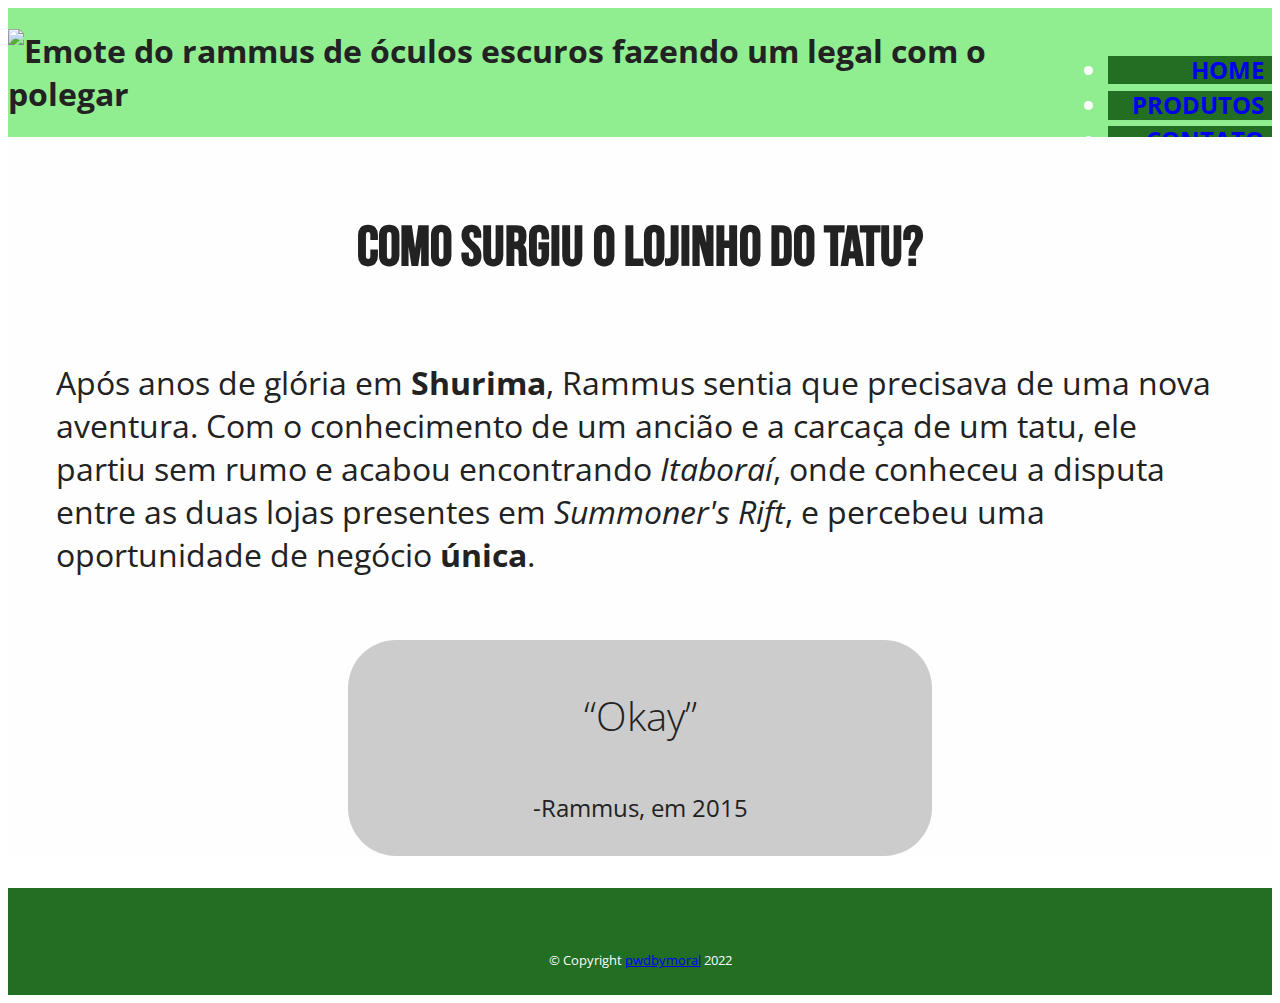
==== commit 089e4de8: "refactoring and little updates" ====
--- a/index.html
+++ b/index.html
@@ -2,11 +2,16 @@
 <html lang="pt-br">
     <head>
         <meta charset="UTF-8">
-        <meta name="viewport" content="width=device-width">
+        <meta name="viewport" content="width=device-width, initial-scale=1">
+        <link href="https://fonts.googleapis.com/css2?family=Bebas+Neue&family=Open+Sans:wght@300;400;700&display=swap" rel="stylesheet">
         <title> Lojinho do Tatu </title>
-        <link rel="stylesheet" href="reset.css">
-        <link rel="stylesheet" href="style.css">
-        <link href="https://fonts.googleapis.com/css2?family=Montserrat:ital,wght@0,100;0,200;0,300;0,400;0,500;0,600;0,700;0,800;0,900;1,100;1,200;1,300;1,400;1,500;1,600;1,700;1,800;1,900&display=swap" rel="stylesheet">
+        <link rel="stylesheet" href="./assets/css/reset.css">
+        <link rel="stylesheet" href="./assets/css/style.css">
+        <link rel="stylesheet" href="./assets/css/header.css">
+        <link rel="stylesheet" href="./assets/css/banner.css">
+        <link rel="stylesheet" href="./assets/css/about.css">
+        <link rel="stylesheet" href="./assets/css/beneficios.css">
+        <link rel="stylesheet" href="./assets/css/footer.css">
         <link rel="apple-touch-icon" sizes="180x180" href="favicon/apple-touch-icon.png">
         <link rel="icon" type="image/png" sizes="32x32" href="favicon/favicon-32x32.png">
         <link rel="icon" type="image/png" sizes="16x16" href="favicon/favicon-16x16.png">
@@ -14,63 +19,34 @@
     </head>
 
     <body>
-        <header>
-            <div class="caixa">
-                <h1> <img class="rammus-icon" src="okay emote.webp" alt="Emote do rammus de óculos escuros fazendo um legal com o polegar"> </h1>
-                <nav>
-                    <ul class="navbar">
-                        <li><a href="index.html">Home</a></li>
-                        <li><a href="produtos.html">Produtos</a></li>
-                        <li><a href="contato.html">Contato</a></li>
-                    </ul>
-                </nav>
-            </div>
+        <header class="header">
+            <h1> <img class="header__icon" src="./assets/img/okay emote.webp" alt="Emote do rammus de óculos escuros fazendo um legal com o polegar"> </h1>
+            <nav class="nav">
+                <ul class="nav__list">
+                    <li class="nav__item"><a class="nav__link" href="index.html">Home</a></li>
+                    <li class="nav__item"><a class="nav__link" href="produtos.html">Produtos</a></li>
+                    <li class="nav__item"><a class="nav__link" href="contato.html">Contato</a></li>
+                </ul>
+            </nav>
         </header>
 
-        <img class="banner" src="banner.png" alt="Demonstração da skin Rammus astronauta por vários ângulos.">
         <main>
-
-            <section class="principal">
-                <h2 class="titulo-principal">O que é o lojinho do tatu?</h2>
-
-                <img class="utensilios" src="utensilios.jpg" alt="Utensílios de um barbeiro.">
-                <p>Nossa missão é: <em>"Proporcionar auto-estima e qualidade de vida aos clientes".</em></p>
-                <p>Oferecemos profissionais experientes e antenados às mudanças no mundo da moda. O atendimento possui padrão de excelência e agilidade, garantindo qualidade e satisfação dos nossos clientes.</p>
-            </section>
-
-            <section class="mapa">
-                <h3 class="titulo-principal">Onde nos encontrar:</h3>
-                <p>Estamos localizados no coração de Summoners Rift.</p>
-                <div class="mapa-conteudo">
-                    <iframe src="https://www.google.com/maps/embed?pb=!1m18!1m12!1m3!1d3677.682416320378!2d-42.88725084950015!3d-22.81422878498562!2m3!1f0!2f0!3f0!3m2!1i1024!2i768!4f13.1!3m3!1m2!1s0x99949517188d9b%3A0xb2c8cccb22a28e55!2sSummoner&#39;s%20Rift!5e0!3m2!1spt-BR!2sbr!4v1664993697118!5m2!1spt-BR!2sbr" width="100%" height="300" style="border:0;" allowfullscreen="" loading="lazy" referrerpolicy="no-referrer-when-downgrade"></iframe>
-                </div>             
-            </section>
-
-            <section class="beneficios">
-                <h3 class="titulo-principal">Benefícios</h3>
-                <div class="conteudo-beneficios">
-                    <ul class="lista-beneficios">
-                        <li class="itens">Atendimento aos Clientes</li>
-                        <li class="itens">Espaço diferenciado</li>
-                        <li class="itens">Localização</li>
-                        <li class="itens">Profissionais Qualificados</li>
-                        <li class="itens">Pontualidade</li>
-                        <li class="itens">Limpeza</li>
-                    </ul><img src="beneficios.jpg" class="imagem-beneficios" alt="Homem tendo seu cabelo cortado.">
+            <section class="about container">
+                <h2 class="title about__title">
+                    Como surgiu o lojinho do tatu?
+                </h2>
+                <p class="about__text">Após anos de glória em <strong>Shurima</strong>, Rammus sentia que precisava de uma nova aventura. Com o conhecimento de um ancião e a carcaça de um tatu, ele partiu sem rumo e acabou encontrando <em>Itaboraí</em>, onde conheceu a disputa entre as duas lojas presentes em <em>Summoner's Rift</em>, e percebeu uma oportunidade de negócio <strong>única</strong>.</p>
+                <div class="about__citation">
+                    <p class="about__citation___text">“Okay”</p>
+                    <p class="about__citation___subtitle">-Rammus, em 2015</p>
                 </div>
-                <div class="video">
-                    <iframe width="100%" height="315" src="https://www.youtube.com/embed/-kZy91wkVAU" title="YouTube video player" frameborder="0" allow="accelerometer; autoplay; clipboard-write; encrypted-media; gyroscope; picture-in-picture" allowfullscreen></iframe>
-                </div> 
-            </section>
-
-               
         </main>
         
-        <footer>
-            <img class="rammus-foot" src="rammus footer.png" alt="">
-            <p class="copyright">&copy; Copyright <a href="https://github.com/pwdbymoral">pwdbymoral</a> 2022</p>
+        <footer class="footer container">
+            <img class="footer__image" src="./assets/img/rammus footer.png" alt="">
+            <p class="footer__copyright">&copy; Copyright <a class="footer__link" href="https://github.com/pwdbymoral">pwdbymoral</a> 2022</p>
         </footer>
 
-
+        <script src="./js/main.js"></script>
     </body>
-</html>+</html>
--- a/assets/css/style.css
+++ b/assets/css/style.css
@@ -0,0 +1,37 @@
+:root {
+	--header-bg-color: #90ee90;
+	--white: #fdfdfd;
+	--footer-bg-color: #226E22;
+	--black: #222222;
+	
+}
+
+.container {
+	padding: 0 1.5rem;
+}
+
+body {
+	display: grid;
+	color: var(--black);
+	font-family: 'Open Sans', sans-serif;
+	grid-template-areas:
+		"header"
+		"main"
+		"footer";
+	grid-template-rows: auto auto auto;
+}
+
+main {
+	grid-area: main;
+	min-height: 65vh;
+}
+
+.title {
+	font-family: 'Bebas Neue';
+}
+
+@media screen and (min-width: 768px) {
+	.container {
+		padding: 0 3rem;
+	}
+}--- a/assets/css/header.css
+++ b/assets/css/header.css
@@ -0,0 +1,62 @@
+.header {
+	background-color: var(--header-bg-color);
+	display: flex;
+	flex-flow: column;
+	grid-area: header;
+	align-items: center;
+}
+
+.header__icon {
+	width: 10rem;
+}
+
+.nav {
+	width: 100vw;
+}
+
+.nav__list {
+	align-items: center;
+	background-color: var(--footer-bg-color);
+	color: var(--white);
+	display: flex;
+	height: 2.5rem;
+	justify-content: space-evenly;
+}
+
+.nav__item {
+	font-size: 1.275rem;
+}
+
+.nav__link {
+	text-decoration: none;
+	text-transform: uppercase;
+	font-weight: bold;
+}
+
+@media screen and (min-width: 768px) {
+	.header {
+		flex-direction: row;
+		justify-content: space-around;
+		width: 100%;
+	}
+
+	.nav {
+		width: auto;
+	}
+
+	.nav__list {
+		background-color: inherit;
+		flex-direction: column;
+		align-items: flex-end;
+		line-height: 1.2;
+	}
+
+	.nav__item {
+		background-color: var(--footer-bg-color);
+		font-size: 1.5rem;
+		margin: .2rem 0;
+		text-align: right;
+		padding: 0 .5rem;
+		width: 100%;
+	}
+}--- a/assets/css/about.css
+++ b/assets/css/about.css
@@ -0,0 +1,71 @@
+.about {
+	background-color: #FEFEFE;
+	padding-top: 1rem;
+}
+
+.about__title {
+	font-size: 2.5rem;
+	text-align: center;
+}
+
+.about__text {
+	font-size: 1.2rem;
+	padding: 1rem 0;
+}
+
+.about__text strong {
+	font-weight: 700;
+}
+
+.about__text em {
+	font-style: italic;
+}
+
+.about__citation {
+	background-color: #cccccc;
+	border-radius: 3rem;
+	margin: 0 auto;
+	margin-bottom: 1rem;
+	max-width: 50%;
+	padding: .5rem 0;
+	text-align: center;
+	width: 65%;
+}
+
+.about__citation___text {
+	font-size: 1.5rem;
+	font-weight: 300;
+}
+
+.about__citation___subtitle {
+	font-size: .8rem;
+	padding-top: .5rem;
+}
+
+@media screen and (min-width: 768px) {
+	.about {
+		padding-top: 2rem;
+	}
+
+	.about__title {
+		font-size: 3.5rem;
+	}
+
+	.about__text {
+		font-size: 2rem;
+		padding: 2rem 0;
+	}
+
+	.about__citation {
+		margin-bottom: 2rem;
+	}
+
+	.about__citation___text {
+		font-size: 2.5rem;
+	}
+	
+	.about__citation___subtitle {
+		font-size: 1.5rem;
+		padding-top: .5rem;
+	}
+}
--- a/assets/css/footer.css
+++ b/assets/css/footer.css
@@ -0,0 +1,32 @@
+.footer {
+	background: var(--footer-bg-color);
+	grid-area: footer;
+	padding-top: 1rem;
+	padding-bottom: 1rem;
+	text-align: center;
+}
+
+.footer__image {
+	width: 5rem;
+}
+
+.footer__copyright {
+	color: var(--white);
+	font-size: .8rem;
+	font-weight: 400;
+	padding-top: 1rem;
+}
+
+@media screen and (min-width: 768px) {
+	.footer {
+		padding: 0.8rem 3rem;
+	}
+
+	.footer__image {
+		width: 8rem;
+	}
+
+	.footer__copyright {
+		font-size: 0.8rem;
+	}
+}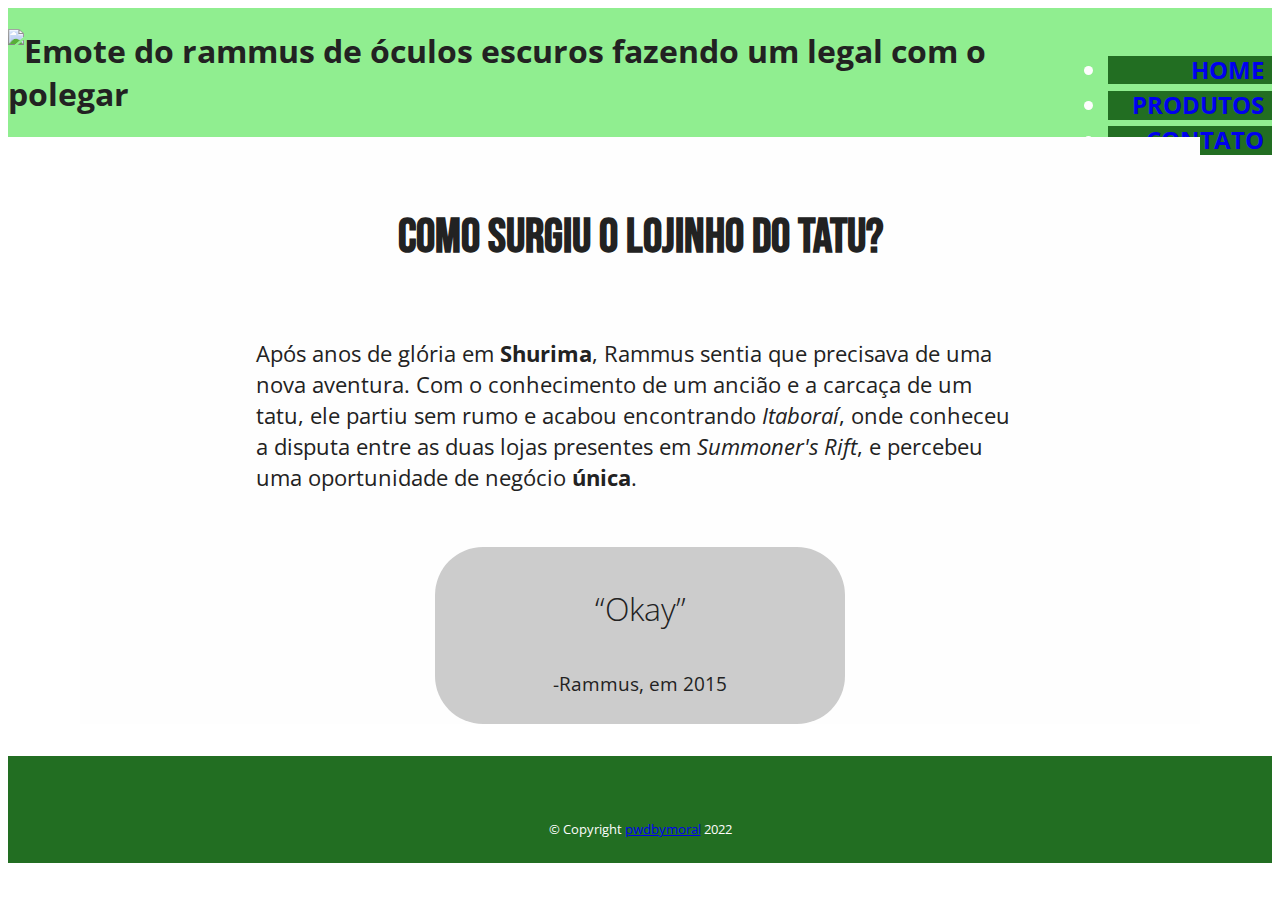
==== commit 715349c3: "responsiveness updates" ====
--- a/index.html
+++ b/index.html
@@ -4,7 +4,7 @@
         <meta charset="UTF-8">
         <meta name="viewport" content="width=device-width, initial-scale=1">
         <link href="https://fonts.googleapis.com/css2?family=Bebas+Neue&family=Open+Sans:wght@300;400;700&display=swap" rel="stylesheet">
-        <title> Lojinho do Tatu </title>
+        <title> Lojinho do Tatu - Produtos de qualidade com frete grátis pra toda Runeterra </title>
         <link rel="stylesheet" href="./assets/css/reset.css">
         <link rel="stylesheet" href="./assets/css/style.css">
         <link rel="stylesheet" href="./assets/css/header.css">
@@ -42,9 +42,11 @@
                 </div>
         </main>
         
-        <footer class="footer container">
-            <img class="footer__image" src="./assets/img/rammus footer.png" alt="">
-            <p class="footer__copyright">&copy; Copyright <a class="footer__link" href="https://github.com/pwdbymoral">pwdbymoral</a> 2022</p>
+        <footer class="footer">
+            <div class="container">
+                <img class="footer__image" src="./assets/img/rammus footer.png" alt="">
+                <p class="footer__copyright">&copy; Copyright <a class="footer__link" href="https://github.com/pwdbymoral">pwdbymoral</a> 2022</p>
+            </div>
         </footer>
 
         <script src="./js/main.js"></script>
--- a/assets/css/style.css
+++ b/assets/css/style.css
@@ -8,6 +8,8 @@
 
 .container {
 	padding: 0 1.5rem;
+	max-width: 1024px;
+	margin: 0 auto;
 }
 
 body {
--- a/assets/css/header.css
+++ b/assets/css/header.css
@@ -7,7 +7,7 @@
 }
 
 .header__icon {
-	width: 10rem;
+	width: 6.6rem;
 }
 
 .nav {
@@ -40,6 +40,10 @@
 		width: 100%;
 	}
 
+	.header__icon {
+		width: 8rem;
+	}
+
 	.nav {
 		width: auto;
 	}
--- a/assets/css/about.css
+++ b/assets/css/about.css
@@ -29,7 +29,8 @@
 	max-width: 50%;
 	padding: .5rem 0;
 	text-align: center;
-	width: 65%;
+	width: 40%;
+	min-width: 204px;
 }
 
 .about__citation___text {
@@ -48,12 +49,12 @@
 	}
 
 	.about__title {
-		font-size: 3.5rem;
+		font-size: 3rem;
 	}
 
 	.about__text {
-		font-size: 2rem;
-		padding: 2rem 0;
+		font-size: 1.4rem;
+		padding: 2rem 10vw;
 	}
 
 	.about__citation {
@@ -61,11 +62,10 @@
 	}
 
 	.about__citation___text {
-		font-size: 2.5rem;
+		font-size: 2rem;
 	}
 	
 	.about__citation___subtitle {
-		font-size: 1.5rem;
-		padding-top: .5rem;
+		font-size: 1.2rem;
 	}
 }
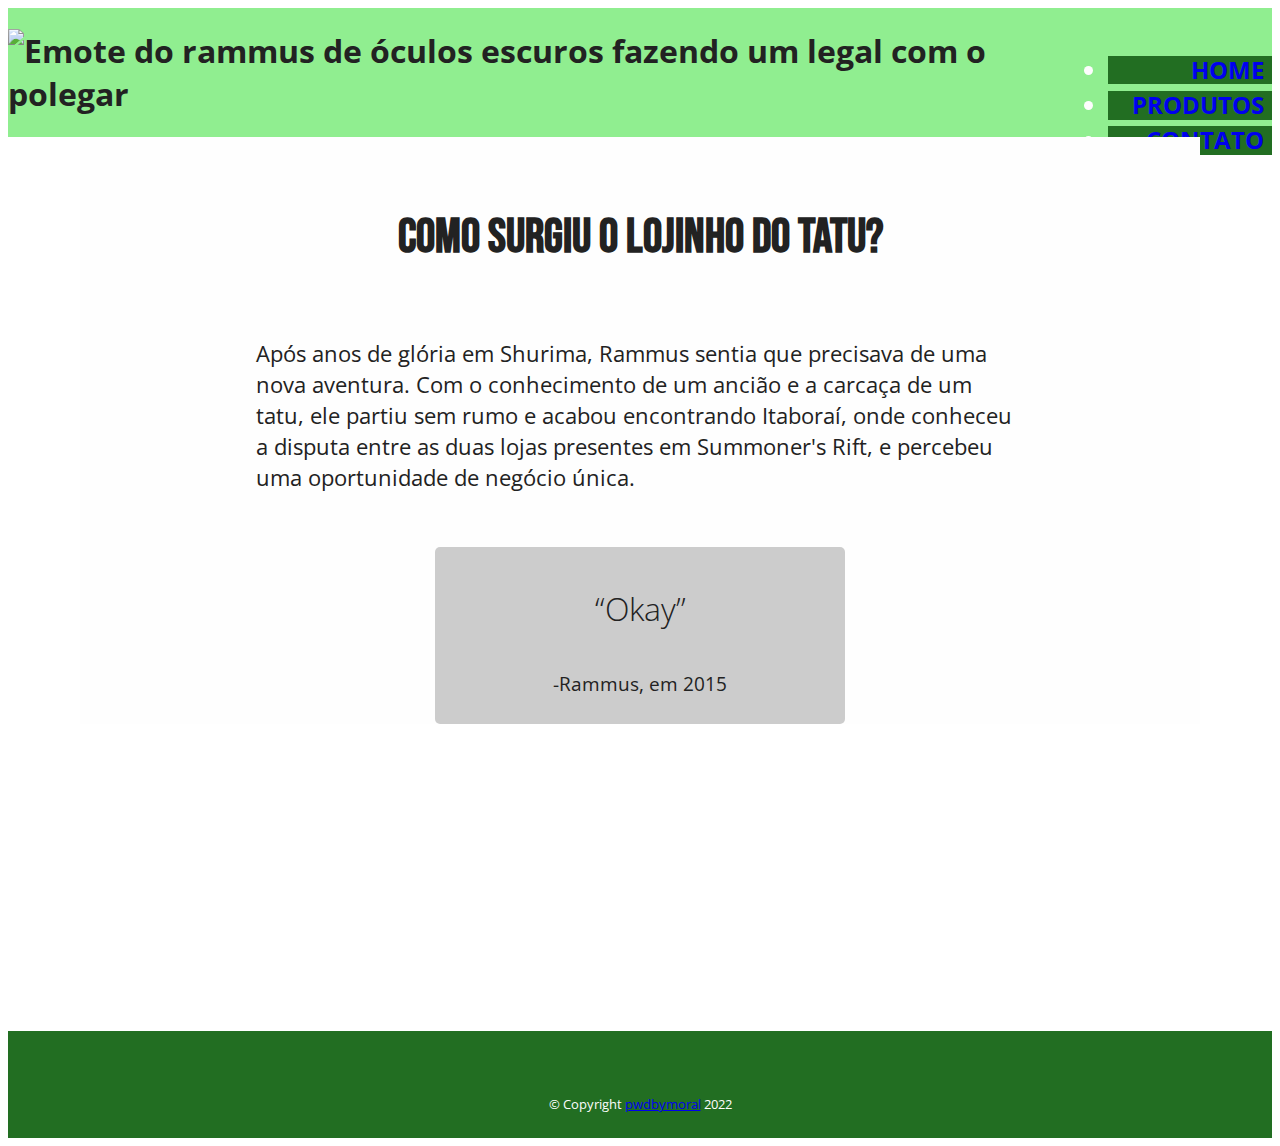
==== commit e1a5f602: "yt video added on homepage and some refactoring" ====
--- a/index.html
+++ b/index.html
@@ -1,54 +1,64 @@
 <!DOCTYPE html>
 <html lang="pt-br">
-    <head>
-        <meta charset="UTF-8">
-        <meta name="viewport" content="width=device-width, initial-scale=1">
-        <link href="https://fonts.googleapis.com/css2?family=Bebas+Neue&family=Open+Sans:wght@300;400;700&display=swap" rel="stylesheet">
-        <title> Lojinho do Tatu - Produtos de qualidade com frete grátis pra toda Runeterra </title>
-        <link rel="stylesheet" href="./assets/css/reset.css">
-        <link rel="stylesheet" href="./assets/css/style.css">
-        <link rel="stylesheet" href="./assets/css/header.css">
-        <link rel="stylesheet" href="./assets/css/banner.css">
-        <link rel="stylesheet" href="./assets/css/about.css">
-        <link rel="stylesheet" href="./assets/css/beneficios.css">
-        <link rel="stylesheet" href="./assets/css/footer.css">
-        <link rel="apple-touch-icon" sizes="180x180" href="favicon/apple-touch-icon.png">
-        <link rel="icon" type="image/png" sizes="32x32" href="favicon/favicon-32x32.png">
-        <link rel="icon" type="image/png" sizes="16x16" href="favicon/favicon-16x16.png">
-        <link rel="manifest" href="favicon/site.webmanifest">
-    </head>
 
-    <body>
-        <header class="header">
-            <h1> <img class="header__icon" src="./assets/img/okay emote.webp" alt="Emote do rammus de óculos escuros fazendo um legal com o polegar"> </h1>
-            <nav class="nav">
-                <ul class="nav__list">
-                    <li class="nav__item"><a class="nav__link" href="index.html">Home</a></li>
-                    <li class="nav__item"><a class="nav__link" href="produtos.html">Produtos</a></li>
-                    <li class="nav__item"><a class="nav__link" href="contato.html">Contato</a></li>
-                </ul>
-            </nav>
-        </header>
+<head>
+    <meta charset="UTF-8">
+    <meta name="viewport" content="width=device-width, initial-scale=1">
+    <link href="https://fonts.googleapis.com/css2?family=Bebas+Neue&family=Open+Sans:wght@300;400;700&display=swap"
+        rel="stylesheet">
+    <title> Lojinho do Tatu - Produtos de qualidade com frete grátis pra toda Runeterra </title>
+    <link rel="stylesheet" href="./assets/css/reset.css">
+    <link rel="stylesheet" href="./assets/css/style.css">
+    <link rel="stylesheet" href="./assets/css/header.css">
+    <link rel="stylesheet" href="./assets/css/banner.css">
+    <link rel="stylesheet" href="./assets/css/about.css">
+    <link rel="stylesheet" href="./assets/css/beneficios.css">
+    <link rel="stylesheet" href="./assets/css/footer.css">
+    <link rel="apple-touch-icon" sizes="180x180" href="favicon/apple-touch-icon.png">
+    <link rel="icon" type="image/png" sizes="32x32" href="favicon/favicon-32x32.png">
+    <link rel="icon" type="image/png" sizes="16x16" href="favicon/favicon-16x16.png">
+    <link rel="manifest" href="favicon/site.webmanifest">
+</head>
 
-        <main>
-            <section class="about container">
-                <h2 class="title about__title">
-                    Como surgiu o lojinho do tatu?
-                </h2>
-                <p class="about__text">Após anos de glória em <strong>Shurima</strong>, Rammus sentia que precisava de uma nova aventura. Com o conhecimento de um ancião e a carcaça de um tatu, ele partiu sem rumo e acabou encontrando <em>Itaboraí</em>, onde conheceu a disputa entre as duas lojas presentes em <em>Summoner's Rift</em>, e percebeu uma oportunidade de negócio <strong>única</strong>.</p>
-                <div class="about__citation">
-                    <p class="about__citation___text">“Okay”</p>
-                    <p class="about__citation___subtitle">-Rammus, em 2015</p>
-                </div>
-        </main>
-        
-        <footer class="footer">
-            <div class="container">
-                <img class="footer__image" src="./assets/img/rammus footer.png" alt="">
-                <p class="footer__copyright">&copy; Copyright <a class="footer__link" href="https://github.com/pwdbymoral">pwdbymoral</a> 2022</p>
+<body>
+    <header class="header">
+        <h1> <img class="header__icon" src="./assets/img/okay emote.webp"
+                alt="Emote do rammus de óculos escuros fazendo um legal com o polegar"> </h1>
+        <nav class="nav">
+            <ul class="nav__list">
+                <li class="nav__item"><a class="nav__link" href="index.html">Home</a></li>
+                <li class="nav__item"><a class="nav__link" href="produtos.html">Produtos</a></li>
+                <li class="nav__item"><a class="nav__link" href="contato.html">Contato</a></li>
+            </ul>
+        </nav>
+    </header>
+
+    <main>
+        <section class="about container">
+            <h2 class="title about__title">
+                Como surgiu o lojinho do tatu?
+            </h2>
+            <p class="about__text">Após anos de glória em Shurima, Rammus sentia que precisava de uma nova aventura. Com
+                o conhecimento de um ancião e a carcaça de um tatu, ele partiu sem rumo e acabou encontrando Itaboraí,
+                onde conheceu a disputa entre as duas lojas presentes em Summoner's Rift, e percebeu uma oportunidade de
+                negócio única.</p>
+            <div class="about__citation">
+                <p class="about__citation___text">“Okay”</p>
+                <p class="about__citation___subtitle">-Rammus, em 2015</p>
             </div>
-        </footer>
+        </section>
 
-        <script src="./js/main.js"></script>
-    </body>
+        <iframe class="video" src="https://www.youtube.com/embed/zoUoA5nx-gM" title="Shurima, Ep. 08: Rammus [ÁUDIO]" frameborder="0" allow="accelerometer; autoplay; clipboard-write; encrypted-media; gyroscope; picture-in-picture; web-share" allowfullscreen></iframe>
+    </main>
+
+    <footer class="footer">
+        <div class="container">
+            <img class="footer__image" src="./assets/img/rammus footer.png" alt="">
+            <p class="footer__copyright">&copy; Copyright <a class="footer__link"
+                    href="https://github.com/pwdbymoral">pwdbymoral</a> 2022</p>
+        </div>
+    </footer>
+
+    <script src="./js/main.js"></script>
+</body>
 </html>
--- a/assets/css/about.css
+++ b/assets/css/about.css
@@ -23,14 +23,14 @@
 
 .about__citation {
 	background-color: #cccccc;
-	border-radius: 3rem;
+	border-radius: 5px;
 	margin: 0 auto;
 	margin-bottom: 1rem;
 	max-width: 50%;
+	min-width: 204px;
 	padding: .5rem 0;
 	text-align: center;
 	width: 40%;
-	min-width: 204px;
 }
 
 .about__citation___text {
@@ -41,6 +41,11 @@
 .about__citation___subtitle {
 	font-size: .8rem;
 	padding-top: .5rem;
+}
+
+.video {
+	width: 100%;
+	height: 30vh;
 }
 
 @media screen and (min-width: 768px) {
--- a/assets/css/footer.css
+++ b/assets/css/footer.css
@@ -19,7 +19,7 @@
 
 @media screen and (min-width: 768px) {
 	.footer {
-		padding: 0.8rem 3rem;
+		padding: 0.8rem 0;
 	}
 
 	.footer__image {
